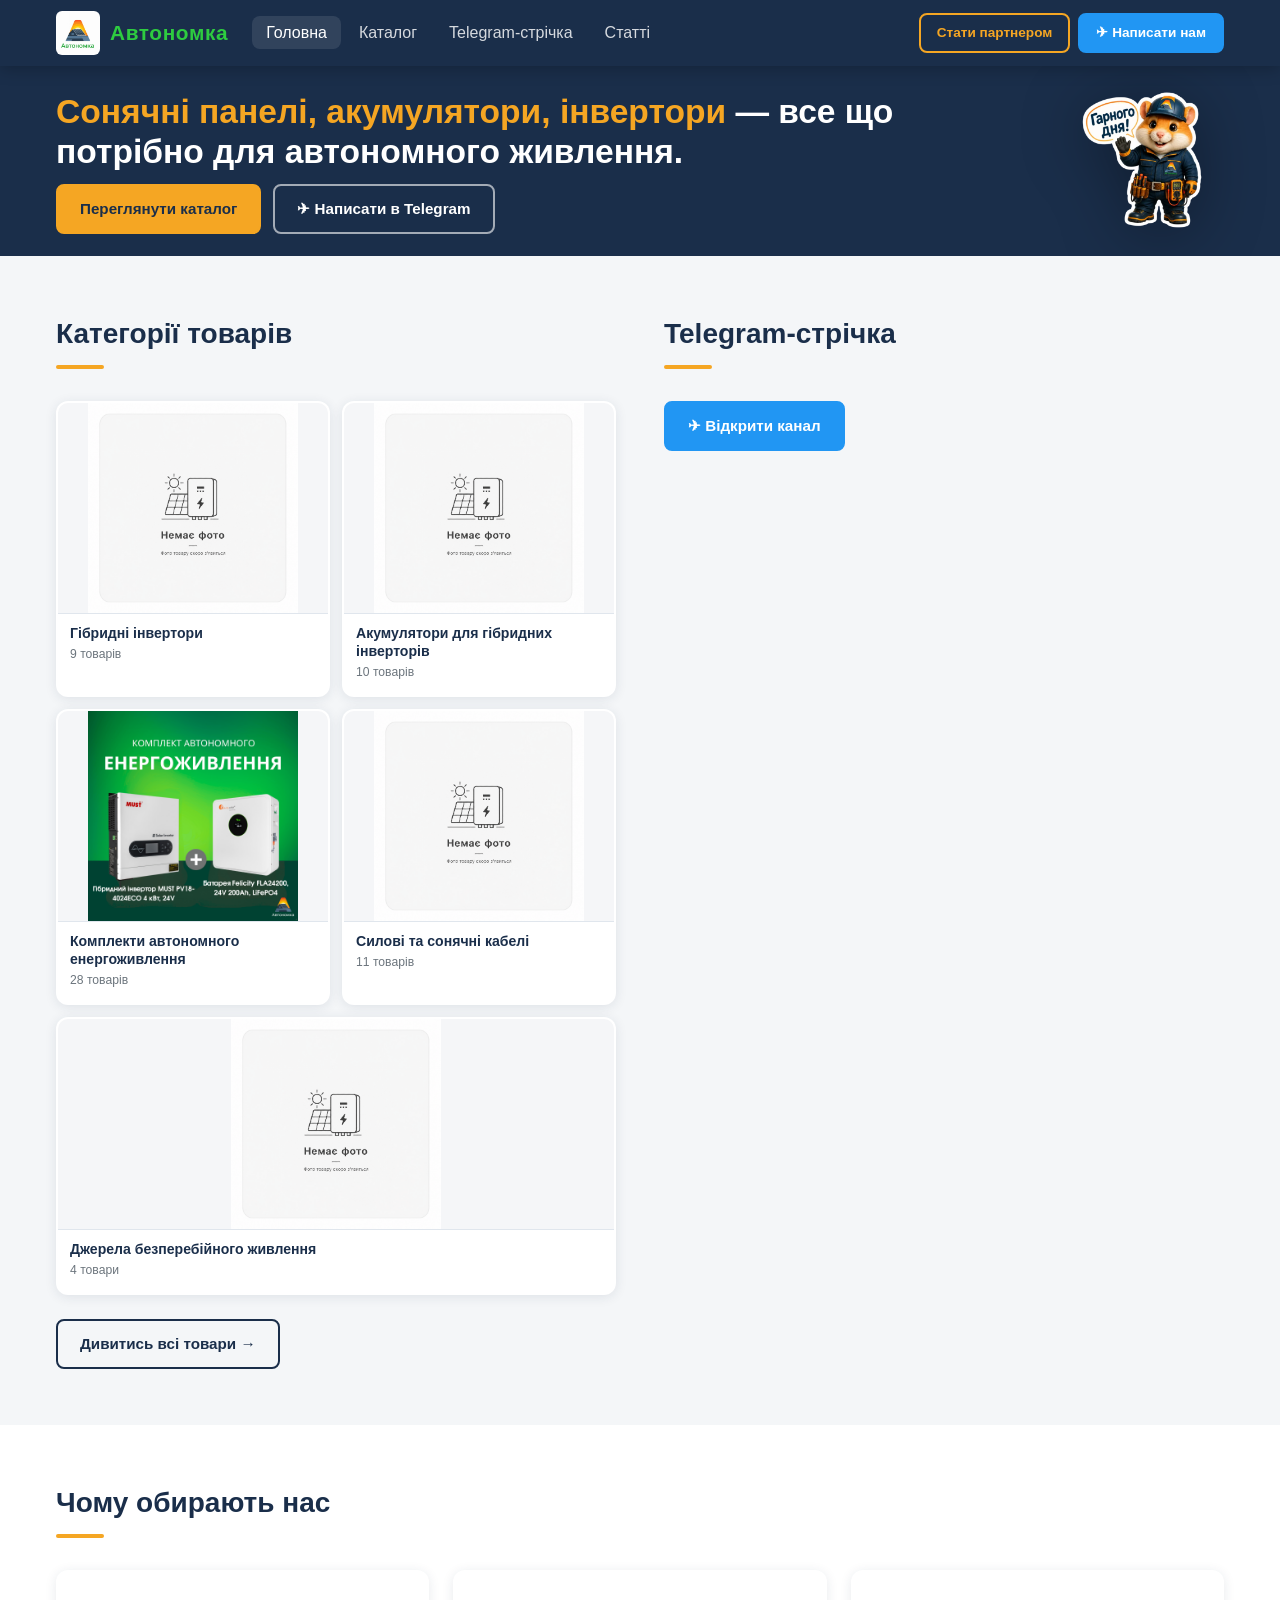
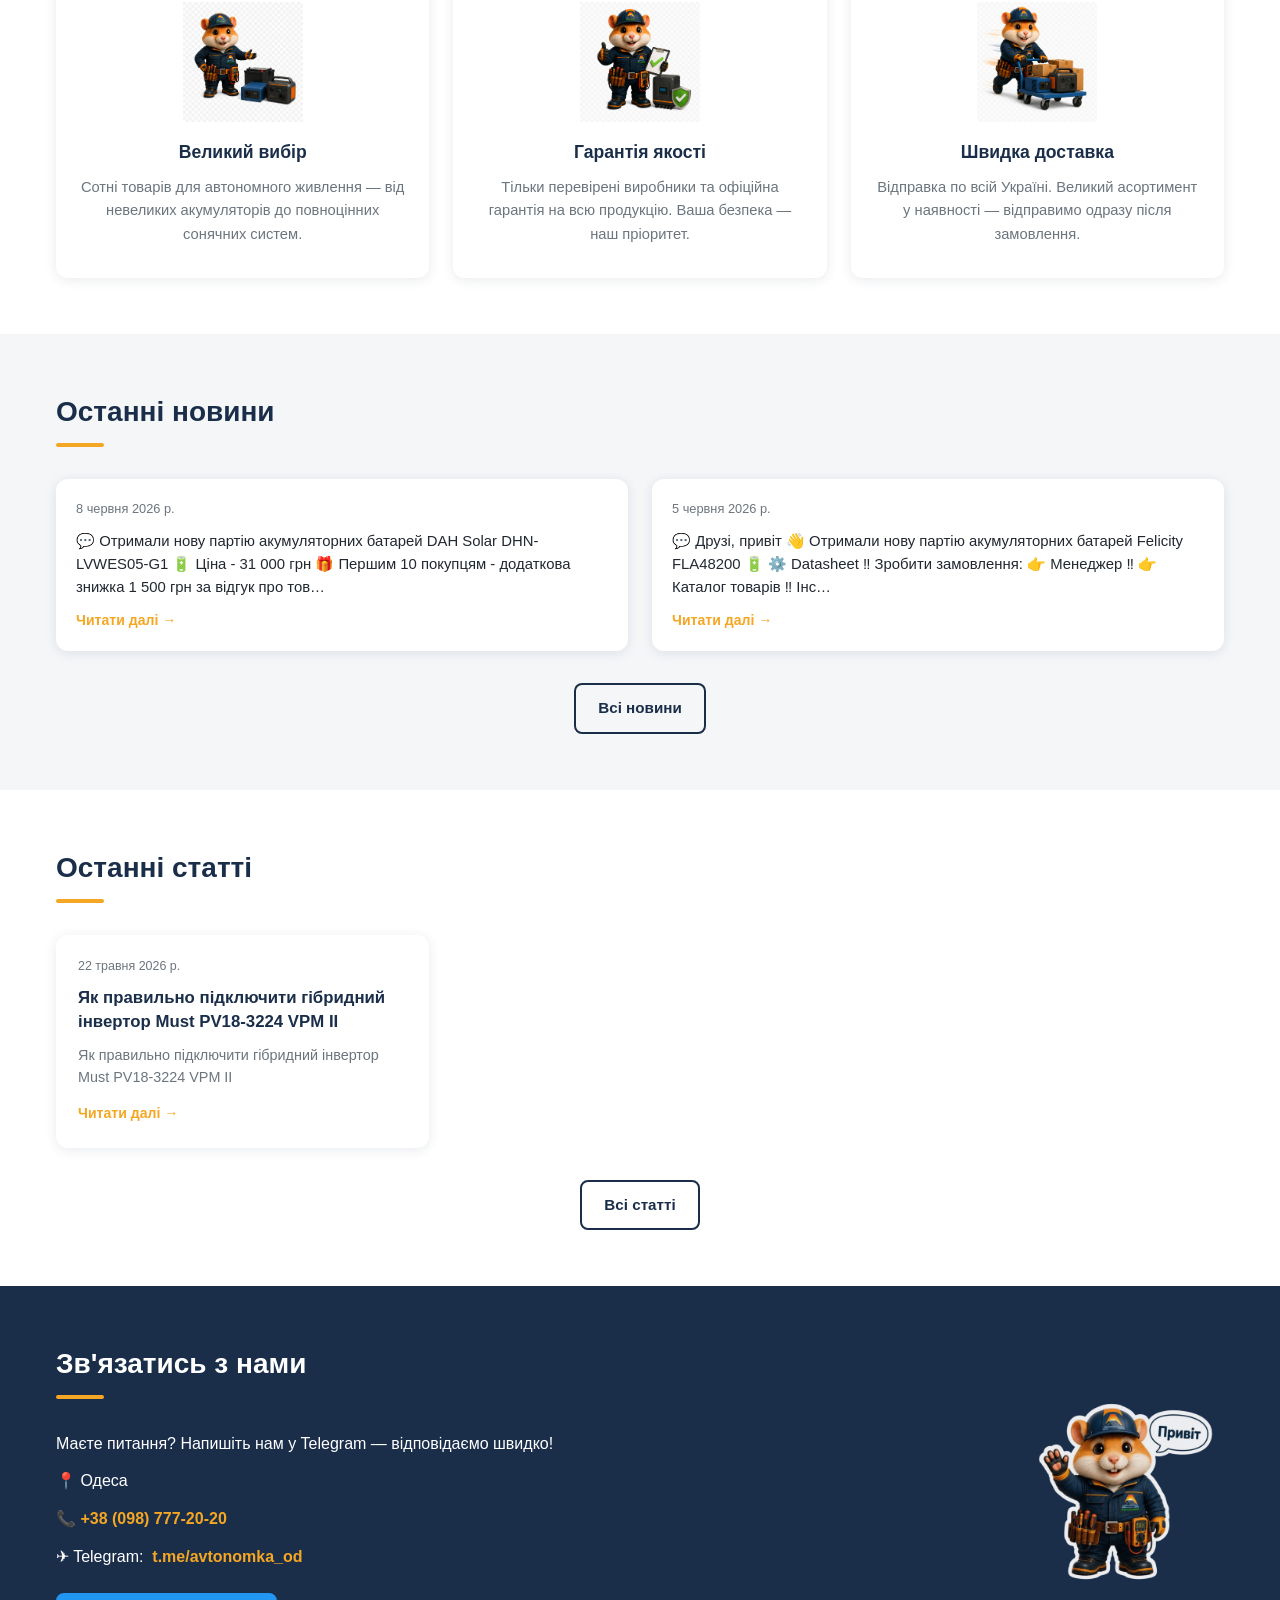
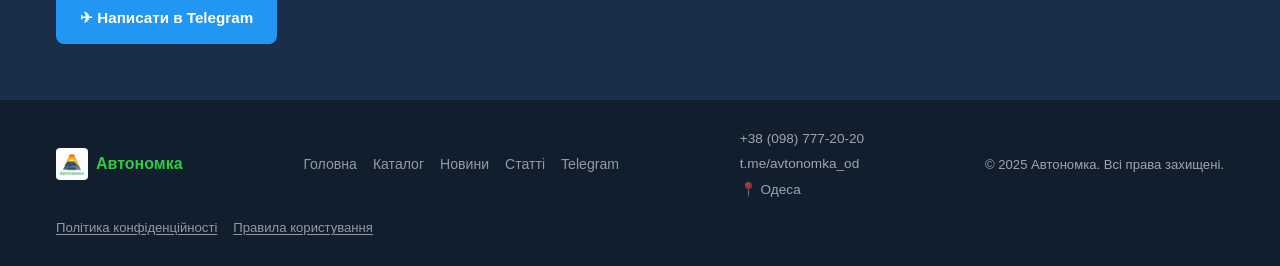
==== index.html @ 3db6b1a4 "feat: show single telegram post via official widget embed Co-Authored-By: Claude Sonnet 4.6 <noreply" ====
﻿<!DOCTYPE html>
<html lang="uk">
<head>
  <meta charset="UTF-8">
  <meta name="viewport" content="width=device-width, initial-scale=1.0">
  <title>Автономка — магазин товарів для автономного живлення</title>
  <meta name="description" content="Автономка — ваш надійний магазин обладнання для автономного електропостачання. Сонячні панелі, акумулятори, інвертори, генератори.">
  <meta property="og:title" content="Автономка — автономне живлення для вашого дому">
  <meta property="og:description" content="Великий вибір товарів для автономного електропостачання. Гарантія якості. Швидка доставка.">
  <meta property="og:image" content="assets/images/sticker.webp">
  <meta property="og:type" content="website">
  <link rel="icon" href="assets/images/logo.jpg" type="image/jpeg">
  <link rel="stylesheet" href="assets/css/style.css">
</head>
<body>

  <!-- ======= HEADER ======= -->
  <header class="site-header">
    <div class="container">
      <div class="header-inner">
        <a href="index.html" class="logo-link">
          <img src="assets/images/logo.jpg" alt="Автономка" class="logo-img">
          <span class="logo-text">Автономка</span>
        </a>

        <nav class="main-nav" id="main-nav" aria-label="Головне меню">
          <ul>
            <li><a href="index.html">Головна</a></li>
            <li><a href="catalog.html">Каталог</a></li>
            <li><a href="https://t.me/avtonomka_od" target="_blank" rel="noopener">Telegram-стрічка</a></li>
            <li><a href="articles.html">Статті</a></li>
          </ul>
        </nav>

        <div class="header-actions">
          <a href="https://docs.google.com/forms/d/1GIJ4S0ifI_dvxS78DsIpBGBcdqp8S3RqWelt7jcSD84/viewform" target="_blank" rel="noopener" class="btn btn-partner btn-sm">Стати партнером</a>
          <a href="https://t.me/avtonomka_od" target="_blank" rel="noopener" class="btn btn-tg btn-sm">
            ✈ Написати нам
          </a>
        </div>

        <button class="burger" id="burger" aria-label="Відкрити меню" aria-expanded="false" aria-controls="main-nav">
          <span></span><span></span><span></span>
        </button>
      </div>
    </div>
  </header>

  <main>

    <!-- ======= HERO ======= -->
    <section class="hero">
      <div class="container">
        <div class="hero-inner">
          <div class="hero-content">
            <h1> <span>
              Сонячні панелі, акумулятори, інвертори </span> — все що потрібно для автономного живлення.</h1>
            <div class="hero-actions">
              <a href="catalog.html" class="btn btn-primary">Переглянути каталог</a>
              <a href="https://t.me/avtonomka_od" target="_blank" rel="noopener" class="btn btn-outline-light">✈ Написати в Telegram</a>
            </div>
          </div>
          <div class="hero-mascot">
            <img src="assets/images/sticker.webp" alt="Хом'як-електрик Автономка" loading="eager">
          </div>
        </div>
      </div>
    </section>

    <!-- ======= КАТЕГОРІЇ + TELEGRAM ======= -->
    <section class="section">
      <div class="container">
        <div class="home-split">

          <!-- ліва колонка: категорії -->
          <div>
            <h2 class="section-title">Категорії товарів</h2>
            <div class="cat-grid">
              <a href="catalog.html?cat=Автономна+енергетика+%3E+Гибридні+інвертори" class="cat-card">
                <div class="cat-card__img-wrap">
                  <img src="https://dfi2.com.ua/images/142723_1.jpg" alt="Гібридні інвертори" class="cat-card__img" loading="lazy" onerror="this.src='assets/images/zaglushka.png'">
                </div>
                <div class="cat-card__overlay">
                  <div class="cat-card__name">Гібридні інвертори</div>
                  <div class="cat-card__count">9 товарів</div>
                </div>
              </a>
              <a href="catalog.html?cat=Автономна+енергетика+%3E+Акумулятори+для+гібридних+інверторів" class="cat-card">
                <div class="cat-card__img-wrap">
                  <img src="https://dfi2.com.ua/images/142727_1.jpg" alt="Акумулятори для гібридних інверторів" class="cat-card__img" loading="lazy" onerror="this.src='assets/images/zaglushka.png'">
                </div>
                <div class="cat-card__overlay">
                  <div class="cat-card__name">Акумулятори для гібридних інверторів</div>
                  <div class="cat-card__count">10 товарів</div>
                </div>
              </a>
              <a href="catalog.html?cat=Автономна+енергетика+%3E+Комплекти+автономного+енергоживлення" class="cat-card">
                <div class="cat-card__img-wrap">
                  <img src="assets/images/komp/150944.png" alt="Комплекти автономного енергоживлення" class="cat-card__img" loading="lazy" onerror="this.src='assets/images/zaglushka.png'">
                </div>
                <div class="cat-card__overlay">
                  <div class="cat-card__name">Комплекти автономного енергоживлення</div>
                  <div class="cat-card__count">28 товарів</div>
                </div>
              </a>
              <a href="catalog.html?cat=Автономна+енергетика+%3E+Силові+та+сонячні+кабелі" class="cat-card">
                <div class="cat-card__img-wrap">
                  <img src="https://dfi2.com.ua/images/146741_1.jpg" alt="Силові та сонячні кабелі" class="cat-card__img" loading="lazy" onerror="this.src='assets/images/zaglushka.png'">
                </div>
                <div class="cat-card__overlay">
                  <div class="cat-card__name">Силові та сонячні кабелі</div>
                  <div class="cat-card__count">11 товарів</div>
                </div>
              </a>
              <a href="catalog.html?cat=Обладнання+%3E+Джерела+безперебійного+живлення" class="cat-card">
                <div class="cat-card__img-wrap">
                  <img src="https://dfi2.com.ua/images/148245_1.jpg" alt="Джерела безперебійного живлення" class="cat-card__img" loading="lazy" onerror="this.src='assets/images/zaglushka.png'">
                </div>
                <div class="cat-card__overlay">
                  <div class="cat-card__name">Джерела безперебійного живлення</div>
                  <div class="cat-card__count">4 товари</div>
                </div>
              </a>
            </div>
            <div style="margin-top:24px">
              <a href="catalog.html" class="btn btn-outline">Дивитись всі товари →</a>
            </div>
          </div>

          <!-- права колонка: Telegram-стрічка -->
          <div>
            <h2 class="section-title">Telegram-стрічка</h2>
            <div id="home-tg-feed" class="tg-feed">
              <div class="loading-state">
                <div class="spinner"></div>
                <span>Завантаження…</span>
              </div>
            </div>
            <div style="margin-top:16px">
              <a href="https://t.me/avtonomka_od" target="_blank" rel="noopener" class="btn btn-tg">✈ Відкрити канал</a>
            </div>
          </div>

        </div>
      </div>
    </section>

    <!-- ======= ЧОМУ МИ ======= -->
    <section class="section" style="background:var(--color-white)">
      <div class="container">
        <h2 class="section-title">Чому обирають нас</h2>
        <div class="why-grid">
          <div class="why-card">
            <div class="why-card__icon">
              <img src="assets/images/vibir.png" alt="Великий вибір" loading="lazy">
            </div>
            <h3>Великий вибір</h3>
            <p>Сотні товарів для автономного живлення — від невеликих акумуляторів до повноцінних сонячних систем.</p>
          </div>
          <div class="why-card">
            <div class="why-card__icon">
              <img src="assets/images/garantia.png" alt="Гарантія якості" loading="lazy">
            </div>
            <h3>Гарантія якості</h3>
            <p>Тільки перевірені виробники та офіційна гарантія на всю продукцію. Ваша безпека — наш пріоритет.</p>
          </div>
          <div class="why-card">
            <div class="why-card__icon">
              <img src="assets/images/dostavka.png" alt="Швидка доставка" loading="lazy">
            </div>
            <h3>Швидка доставка</h3>
            <p>Відправка по всій Україні. Великий асортимент у наявності — відправимо одразу після замовлення.</p>
          </div>
        </div>
      </div>
    </section>

    <!-- ======= ОСТАННІ НОВИНИ ======= -->
    <section class="section">
      <div class="container">
        <h2 class="section-title">Останні новини</h2>
        <div id="home-blog-grid" class="blog-grid">
          <div class="loading-state" style="grid-column:1/-1">
            <div class="spinner"></div>
            <span>Завантаження новин…</span>
          </div>
        </div>
        <div style="text-align:center;margin-top:32px">
          <a href="blog.html" class="btn btn-outline">Всі новини</a>
        </div>
      </div>
    </section>

    <!-- ======= ОСТАННІ СТАТТІ ======= -->
    <section class="section" style="background:var(--color-white)">
      <div class="container">
        <h2 class="section-title">Останні статті</h2>
        <div id="home-articles-grid" class="articles-grid" style="grid-template-columns:repeat(3,1fr)">
          <div class="loading-state" style="grid-column:1/-1">
            <div class="spinner"></div>
            <span>Завантаження статей…</span>
          </div>
        </div>
        <div style="text-align:center;margin-top:32px">
          <a href="articles.html" class="btn btn-outline">Всі статті</a>
        </div>
      </div>
    </section>

    <!-- ======= КОНТАКТИ ======= -->
    <section class="section contacts-section">
      <div class="container">
        <div class="contacts-inner">
          <div class="contacts-content">
            <h2 class="section-title">Зв'язатись з нами</h2>
            <div class="contacts-info">
              <p>Маєте питання? Напишіть нам у Telegram — відповідаємо швидко!</p>
              <p>📍 Одеса</p>
              <p>
                📞&nbsp;<a href="tel:+380987772020">+38 (098) 777-20-20</a>
              </p>
              <p>
                ✈&nbsp;Telegram:&nbsp;
                <a href="https://t.me/avtonomka_od" target="_blank" rel="noopener">t.me/avtonomka_od</a>
              </p>
            </div>
            <a href="https://t.me/avtonomka_od" target="_blank" rel="noopener" class="btn btn-tg">
              ✈ Написати в Telegram
            </a>
          </div>
          <div class="contacts-mascot">
            <img src="assets/images/2222.webp" alt="Хом'як-електрик" loading="lazy">
          </div>
        </div>
      </div>
    </section>

  </main>

  <!-- ======= FOOTER ======= -->
  <footer class="site-footer">
    <div class="container">
      <div class="footer-inner">
        <div class="footer-logo">
          <img src="assets/images/logo.jpg" alt="Автономка" style="height:32px;width:32px;object-fit:contain;border-radius:4px">
          <span class="footer-logo-text">Автономка</span>
        </div>
        <nav class="footer-links" aria-label="Нижня навігація">
          <a href="index.html">Головна</a>
          <a href="catalog.html">Каталог</a>
          <a href="blog.html">Новини</a>
          <a href="articles.html">Статті</a>
          <a href="https://t.me/avtonomka_od" target="_blank" rel="noopener">Telegram</a>
        </nav>
        <div class="footer-contacts">
          <a href="tel:+380987772020">+38 (098) 777-20-20</a>
          <a href="https://t.me/avtonomka_od" target="_blank" rel="noopener">t.me/avtonomka_od</a>
          <span>📍 Одеса</span>
        </div>
        <p class="footer-copy">&copy; 2025 Автономка. Всі права захищені.</p>
        <div class="footer-legal">
          <a href="privacy.html">Політика конфіденційності</a>
          <a href="terms.html">Правила користування</a>
        </div>
      </div>
    </div>
  </footer>

  <script src="assets/js/main.js"></script>
  <script>
    /* Telegram-стрічка для головної — офіційний widget (1 пост) */
    (async function () {
      const feed = document.getElementById('home-tg-feed');
      try {
        const resp = await fetch('data/telegram_posts.json');
        if (!resp.ok) throw new Error('HTTP ' + resp.status);
        const posts = await resp.json();
        const post = (Array.isArray(posts) ? posts : [])[0];

        if (!post) {
          feed.innerHTML = '<p class="text-muted" style="padding:12px">Немає публікацій.</p>';
          return;
        }

        feed.innerHTML = '';
        const s = document.createElement('script');
        s.async = true;
        s.src = 'https://telegram.org/js/telegram-widget.js?22';
        s.setAttribute('data-telegram-post', 'avtonomka_od/' + post.id);
        s.setAttribute('data-width', '100%');
        s.setAttribute('data-userpic', 'true');
        s.setAttribute('data-color', '1C93E3');
        feed.appendChild(s);
      } catch (e) {
        feed.innerHTML = '<p class="text-muted" style="padding:12px">Не вдалося завантажити.</p>';
      }
    })();
  </script>
  <script src="assets/js/blog.js"></script>
  <script>
    /* Останні 3 статті для головної */
    (async function () {
      const grid = document.getElementById('home-articles-grid');
      try {
        const resp = await fetch('data/articles.json');
        if (!resp.ok) throw new Error('HTTP ' + resp.status);
        const articles = await resp.json();
        const latest = (Array.isArray(articles) ? articles : []).slice(0, 3);
        if (!latest.length) {
          grid.innerHTML = '<p class="text-muted" style="grid-column:1/-1">Статті незабаром з\'являться.</p>';
          return;
        }
        function esc(s) { return String(s).replace(/&/g,'&amp;').replace(/</g,'&lt;').replace(/>/g,'&gt;'); }
        grid.innerHTML = latest.map(a => {
          const date = a.date ? new Date(a.date).toLocaleDateString('uk-UA', {day:'numeric',month:'long',year:'numeric'}) : '';
          const img = a.photo ? `<div class="article-card__img"><img src="${esc(a.photo)}" alt="" loading="lazy" onerror="this.parentElement.style.display='none'"></div>` : '<div class="article-card__img article-card__img--placeholder"></div>';
          return `<a href="articles.html#${esc(a.id)}" class="article-card" style="text-decoration:none">
            ${img}
            <div class="article-card__body">
              ${date ? `<div class="article-card__date">${esc(date)}</div>` : ''}
              <h3 class="article-card__title">${esc(a.title || '')}</h3>
              ${a.summary ? `<p class="article-card__summary">${esc(a.summary)}</p>` : ''}
            </div>
            <div class="article-card__footer"><span class="article-card__link">Читати далі →</span></div>
          </a>`;
        }).join('');
      } catch (e) {
        grid.innerHTML = '<p class="text-muted" style="grid-column:1/-1">Не вдалося завантажити статті.</p>';
      }
    })();
  </script>
</body>
</html>
---- assets/css/style.css ----
/* ============================================================
   Автономка — style.css
   ============================================================ */

/* ---------- CSS Variables ---------- */
:root {
  --color-dark:    #1a2e4a;
  --color-orange:  #f5a623;
  --color-green:   #2ecc40;
  --color-grey:    #f4f6f8;
  --color-white:   #ffffff;
  --color-text:    #222831;
  --color-muted:   #6c757d;
  --color-border:  #e0e6ed;
  --radius:        8px;
  --radius-lg:     12px;
  --shadow:        0 2px 12px rgba(26,46,74,.10);
  --shadow-hover:  0 6px 24px rgba(26,46,74,.18);
  --transition:    .22s ease;
  --font:          'Segoe UI', Arial, sans-serif;
  --max-w:         1200px;
}

/* ---------- Reset ---------- */
*, *::before, *::after { box-sizing: border-box; margin: 0; padding: 0; }
html { scroll-behavior: smooth; }
body {
  font-family: var(--font);
  background: var(--color-grey);
  color: var(--color-text);
  line-height: 1.6;
  min-height: 100vh;
  display: flex;
  flex-direction: column;
}
img { max-width: 100%; display: block; }
a { color: inherit; text-decoration: none; }
ul { list-style: none; }
button { cursor: pointer; font-family: var(--font); }
main { flex: 1; }

/* ---------- Utility ---------- */
.container {
  width: 100%;
  max-width: var(--max-w);
  margin: 0 auto;
  padding: 0 16px;
}
.section { padding: 56px 0; }
.section-title {
  font-size: 1.75rem;
  font-weight: 700;
  color: var(--color-dark);
  margin-bottom: 32px;
  position: relative;
}
.section-title::after {
  content: '';
  display: block;
  width: 48px;
  height: 4px;
  background: var(--color-orange);
  border-radius: 2px;
  margin-top: 8px;
}
.badge {
  display: inline-block;
  padding: 3px 10px;
  border-radius: 20px;
  font-size: .78rem;
  font-weight: 600;
  text-transform: uppercase;
  letter-spacing: .04em;
}
.badge-green  { background: rgba(46,204,64,.15); color: #17a126; }
.badge-orange { background: rgba(245,166,35,.15); color: #c07d00; }
.badge-grey   { background: var(--color-border);  color: var(--color-muted); }
.price-tag {
  color: var(--color-green);
  font-weight: 700;
  font-size: 1.15rem;
}
.text-muted { color: var(--color-muted); font-size: .88rem; }
.hidden { display: none !important; }

/* ---------- Buttons ---------- */
.btn {
  display: inline-flex;
  align-items: center;
  gap: 8px;
  padding: 11px 22px;
  border-radius: var(--radius);
  font-size: .95rem;
  font-weight: 600;
  border: 2px solid transparent;
  transition: background var(--transition), color var(--transition), border-color var(--transition), transform var(--transition);
  white-space: nowrap;
}
.btn:active { transform: scale(.97); }
.btn-primary {
  background: var(--color-orange);
  color: var(--color-dark);
  border-color: var(--color-orange);
}
.btn-primary:hover { background: #e0921a; border-color: #e0921a; }
.btn-outline {
  background: transparent;
  color: var(--color-dark);
  border-color: var(--color-dark);
}
.btn-outline:hover { background: var(--color-dark); color: var(--color-white); }
.btn-outline-light {
  background: transparent;
  color: var(--color-white);
  border-color: rgba(255,255,255,.6);
}
.btn-outline-light:hover { background: rgba(255,255,255,.12); }
.btn-tg {
  background: #2196f3;
  color: var(--color-white);
  border-color: #2196f3;
}
.btn-tg:hover { background: #1565c0; border-color: #1565c0; }
.btn-partner {
  background: transparent;
  color: var(--color-orange);
  border-color: var(--color-orange);
}
.btn-partner:hover { background: var(--color-orange); color: var(--color-dark); }
.btn-sm { padding: 7px 16px; font-size: .85rem; }
.btn-block { width: 100%; justify-content: center; }

/* ---------- Header ---------- */
.site-header {
  background: var(--color-dark);
  position: sticky;
  top: 0;
  z-index: 100;
  box-shadow: 0 2px 16px rgba(0,0,0,.25);
}
.header-inner {
  display: flex;
  align-items: center;
  gap: 24px;
  height: 66px;
}
.logo-link {
  display: flex;
  align-items: center;
  gap: 10px;
  flex-shrink: 0;
}
.logo-img {
  height: 44px;
  width: 44px;
  object-fit: contain;
  border-radius: 6px;
}
.logo-text {
  font-size: 1.3rem;
  font-weight: 800;
  color: var(--color-green);
  letter-spacing: .03em;
}
.main-nav { flex: 1; }
.main-nav ul {
  display: flex;
  gap: 4px;
}
.main-nav a {
  color: rgba(255,255,255,.82);
  padding: 8px 14px;
  border-radius: var(--radius);
  font-weight: 500;
  transition: color var(--transition), background var(--transition);
}
.main-nav a:hover,
.main-nav a.active {
  color: var(--color-white);
  background: rgba(255,255,255,.10);
}
.header-actions { flex-shrink: 0; display: flex; gap: 8px; align-items: center; }

/* Burger */
.burger {
  display: none;
  flex-direction: column;
  gap: 5px;
  background: none;
  border: none;
  padding: 8px;
  margin-left: auto;
}
.burger span {
  display: block;
  width: 24px;
  height: 2px;
  background: var(--color-white);
  border-radius: 2px;
  transition: transform var(--transition), opacity var(--transition);
}
.burger.open span:nth-child(1) { transform: translateY(7px) rotate(45deg); }
.burger.open span:nth-child(2) { opacity: 0; }
.burger.open span:nth-child(3) { transform: translateY(-7px) rotate(-45deg); }

/* ---------- Hero ---------- */
.hero {
  background: var(--color-dark);
  color: var(--color-white);
  padding: 22px 0 18px;
  overflow: hidden;
}
.hero-inner {
  display: flex;
  align-items: center;
  gap: 24px;
}
.hero-content { flex: 1; }
.hero-eyebrow {
  display: inline-block;
  background: rgba(245,166,35,.18);
  color: var(--color-orange);
  font-size: .78rem;
  font-weight: 700;
  letter-spacing: .08em;
  text-transform: uppercase;
  padding: 4px 12px;
  border-radius: 20px;
  margin-bottom: 12px;
}
.hero h1 {
  font-size: clamp(1.45rem, 3vw, 2.1rem);
  font-weight: 800;
  line-height: 1.2;
  margin-bottom: 12px;
}
.hero h1 span { color: var(--color-orange); }
.hero-sub {
  font-size: .97rem;
  color: rgba(255,255,255,.78);
  margin-bottom: 22px;
  max-width: 420px;
}
.hero-actions { display: flex; gap: 12px; flex-wrap: wrap; }
.hero-mascot {
  flex-shrink: 0;
  width: 150px;
  display: flex;
  align-items: center;
  justify-content: center;
}
.hero-mascot img {
  width: 100%;
  max-width: 220px;
  filter: drop-shadow(0 8px 32px rgba(0,0,0,.35));
  animation: float 4s ease-in-out infinite;
}
@keyframes float {
  0%, 100% { transform: translateY(0); }
  50%       { transform: translateY(-14px); }
}

/* ---------- Home split (categories + tg feed) ---------- */
.home-split {
  display: grid;
  grid-template-columns: 1fr 1fr;
  gap: 48px;
  align-items: start;
}

/* Category cards */
.cat-grid {
  display: grid;
  grid-template-columns: 1fr 1fr;
  gap: 12px;
}
.cat-card {
  display: flex;
  flex-direction: column;
  background: var(--color-white);
  border-radius: var(--radius-lg);
  overflow: hidden;
  box-shadow: var(--shadow);
  border: 2px solid transparent;
  text-decoration: none;
  transition: box-shadow var(--transition), transform var(--transition), border-color var(--transition);
}
.cat-card:hover {
  box-shadow: var(--shadow-hover);
  transform: translateY(-4px);
  border-color: var(--color-orange);
}
.cat-card__img-wrap {
  width: 100%;
  background: #f5f6f8;
}
.cat-card__img {
  width: 100%;
  height: 210px;
  object-fit: contain;
  display: block;
  transition: transform .35s ease;
}
.cat-card:hover .cat-card__img { transform: scale(1.04); }
.cat-card__overlay {
  padding: 10px 12px 12px;
  background: var(--color-white);
  border-top: 1px solid var(--color-border);
}
.cat-card__name {
  font-size: .88rem;
  font-weight: 700;
  line-height: 1.3;
  color: var(--color-dark);
}
.cat-card__count {
  font-size: .76rem;
  color: var(--color-muted);
  margin-top: 3px;
}
.cat-card:last-child:nth-child(odd) { grid-column: span 2; }

/* Telegram feed — 1 офіційний embed */
.tg-feed {
  width: 100%;
}
.tg-feed iframe {
  width: 100% !important;
  border-radius: 12px;
  display: block;
}

/* ---------- Product grid ---------- */
.products-grid {
  display: grid;
  grid-template-columns: repeat(3, 1fr);
  gap: 24px;
}

/* ---------- Product card ---------- */
.product-card {
  background: var(--color-white);
  border-radius: var(--radius-lg);
  box-shadow: var(--shadow);
  overflow: hidden;
  display: flex;
  flex-direction: column;
  border: 2px solid transparent;
  transition: box-shadow var(--transition), transform var(--transition), border-color var(--transition);
  position: relative;
}
.product-card:hover {
  box-shadow: var(--shadow-hover);
  transform: translateY(-5px);
  border-color: var(--color-orange);
}

/* Image area */
.product-card__img-wrap {
  position: relative;
  aspect-ratio: 1 / 1;
  overflow: hidden;
  background: var(--color-grey);
  border-bottom: 1px solid var(--color-border);
}
.product-card__img-wrap img {
  width: 100%;
  height: 100%;
  object-fit: contain;
  padding: 12px;
  transition: transform .45s ease;
}
.product-card:hover .product-card__img-wrap img { transform: scale(1.07); }

/* Gradient overlay at bottom of image */
.product-card__img-wrap::after {
  content: '';
  position: absolute;
  bottom: 0; left: 0; right: 0;
  height: 40%;
  background: linear-gradient(to top, rgba(244,246,248,.7), transparent);
  pointer-events: none;
}

.product-card__availability {
  position: absolute;
  top: 10px;
  left: 10px;
  z-index: 1;
}

/* Body */
.product-card__body {
  padding: 16px 18px 12px;
  flex: 1;
  display: flex;
  flex-direction: column;
  gap: 8px;
}

.product-card__category {
  font-size: .72rem;
  font-weight: 700;
  color: var(--color-orange);
  text-transform: uppercase;
  letter-spacing: .06em;
}

.product-card__title {
  font-size: .97rem;
  font-weight: 600;
  color: var(--color-dark);
  line-height: 1.45;
  display: -webkit-box;
  -webkit-line-clamp: 3;
  -webkit-box-orient: vertical;
  overflow: hidden;
  flex: 1;
}

.product-card__price-row {
  display: flex;
  align-items: baseline;
  gap: 8px;
  margin-top: 4px;
  padding-top: 10px;
  border-top: 1px solid var(--color-border);
}

.product-card__price {
  font-size: 1.2rem;
  font-weight: 800;
  color: var(--color-green);
  letter-spacing: -.01em;
}

.product-card__sku {
  font-size: .72rem;
  color: var(--color-muted);
  margin-left: auto;
}

/* Footer / CTA */
.product-card__footer {
  padding: 0 18px 18px;
}

.product-card__footer .btn {
  border-radius: var(--radius);
  font-size: .88rem;
  padding: 10px 16px;
  background: var(--color-dark);
  color: var(--color-white);
  border-color: var(--color-dark);
  transition: background var(--transition), border-color var(--transition), transform .15s;
}
.product-card__footer .btn:hover {
  background: var(--color-orange);
  border-color: var(--color-orange);
  color: var(--color-dark);
}
.product-card__footer .btn:active { transform: scale(.97); }

/* ---------- Why us ---------- */
.why-grid {
  display: grid;
  grid-template-columns: repeat(3, 1fr);
  gap: 24px;
}
.why-card {
  background: var(--color-white);
  border-radius: var(--radius-lg);
  padding: 32px 24px;
  box-shadow: var(--shadow);
  text-align: center;
}
.why-card__icon {
  width: 120px;
  height: 120px;
  margin: 0 auto 16px;
  display: flex;
  align-items: center;
  justify-content: center;
}
.why-card__icon img {
  width: 100%;
  height: 100%;
  object-fit: contain;
}
.why-card h3 {
  font-size: 1.1rem;
  font-weight: 700;
  color: var(--color-dark);
  margin-bottom: 10px;
}
.why-card p { color: var(--color-muted); font-size: .92rem; }

/* ---------- News cards ---------- */
.blog-grid {
  display: grid;
  grid-template-columns: repeat(2, 1fr);
  gap: 24px;
}
.blog-card {
  background: var(--color-white);
  border-radius: var(--radius-lg);
  box-shadow: var(--shadow);
  overflow: hidden;
  display: flex;
  flex-direction: column;
  transition: box-shadow var(--transition), transform var(--transition);
}
.blog-card:hover { box-shadow: var(--shadow-hover); transform: translateY(-3px); }
.blog-card__img {
  overflow: hidden;
  background: var(--color-grey);
}
.blog-card__img img {
  width: 100%;
  height: auto;
  display: block;
  transition: transform .4s ease;
}
.blog-card:hover .blog-card__img img { transform: scale(1.05); }
.blog-card__body {
  padding: 20px;
  flex: 1;
  display: flex;
  flex-direction: column;
  gap: 10px;
}
.blog-card__date { font-size: .8rem; color: var(--color-muted); }
.blog-card__text { font-size: .93rem; line-height: 1.55; flex: 1; }
.blog-card__link {
  color: var(--color-orange);
  font-weight: 600;
  font-size: .88rem;
  transition: color var(--transition);
}
.blog-card__link:hover { color: #c07d00; }

/* ---------- Contacts section ---------- */
.contacts-section {
  background: var(--color-dark);
  color: var(--color-white);
}
.contacts-inner {
  display: flex;
  align-items: center;
  gap: 48px;
}
.contacts-content { flex: 1; }
.contacts-section .section-title { color: var(--color-white); }
.contacts-section .section-title::after { background: var(--color-orange); }
.contacts-info {
  display: flex;
  flex-direction: column;
  gap: 12px;
  margin-bottom: 24px;
}
.contacts-info a {
  color: var(--color-orange);
  font-weight: 600;
  transition: color var(--transition);
}
.contacts-info a:hover { color: #ffc555; }
.contacts-mascot {
  flex-shrink: 0;
  width: 200px;
  opacity: .92;
}
.contacts-mascot img { width: 100%; }

/* ---------- Footer ---------- */
.site-footer {
  background: #111e2e;
  color: rgba(255,255,255,.6);
  padding: 28px 0;
}
.footer-inner {
  display: flex;
  align-items: center;
  justify-content: space-between;
  gap: 16px;
  flex-wrap: wrap;
}
.footer-logo { display: flex; align-items: center; gap: 8px; }
.footer-logo-text { color: var(--color-green); font-weight: 700; }
.footer-links { display: flex; gap: 16px; }
.footer-links a {
  color: rgba(255,255,255,.55);
  font-size: .88rem;
  transition: color var(--transition);
}
.footer-links a:hover { color: var(--color-white); }
/* ---------- Specs table ---------- */
.specs-table {
  width: 100%;
  border-collapse: collapse;
  margin-top: 20px;
  font-size: .9rem;
}
.specs-table td {
  padding: 8px 12px;
  border: 1px solid var(--color-border);
  vertical-align: top;
}
.specs-table tr:nth-child(even) td { background: var(--color-grey); }
.specs-table td.specs-section {
  background: #e8edf3 !important;
  font-weight: 600;
  color: var(--color-dark);
}

/* ---------- Footer contacts ---------- */
.footer-contacts {
  display: flex;
  flex-direction: column;
  gap: 4px;
}
.footer-contacts a,
.footer-contacts span {
  color: rgba(255,255,255,.6);
  font-size: .85rem;
  transition: color var(--transition);
}
.footer-contacts a:hover { color: var(--color-white); }
.footer-copy { font-size: .82rem; }
.footer-legal {
  display: flex;
  gap: 16px;
  flex-wrap: wrap;
  font-size: .82rem;
}
.footer-legal a {
  color: rgba(255,255,255,.55);
  text-decoration: underline;
  text-underline-offset: 2px;
  transition: color var(--transition);
}
.footer-legal a:hover { color: var(--color-white); }

/* ---------- Legal pages ---------- */
.legal-content {
  max-width: 820px;
  margin: 0 auto;
  line-height: 1.8;
  color: var(--color-dark);
}
.legal-content h2 {
  font-size: 1.1rem;
  font-weight: 700;
  margin: 32px 0 10px;
  color: var(--color-dark);
}
.legal-content p { margin-bottom: 12px; }
.legal-content ul {
  margin: 0 0 12px 20px;
  padding: 0;
}
.legal-content ul li { margin-bottom: 6px; }
.legal-content a { color: var(--color-primary); }
.legal-content a:hover { text-decoration: underline; }

/* ---------- Catalog page ---------- */
.catalog-layout {
  display: grid;
  grid-template-columns: 260px 1fr;
  gap: 32px;
  align-items: start;
}
.filters-panel {
  background: var(--color-white);
  border-radius: var(--radius-lg);
  padding: 24px;
  box-shadow: var(--shadow);
  position: sticky;
  top: 82px;
}
.filters-panel h2 {
  font-size: 1rem;
  font-weight: 700;
  color: var(--color-dark);
  margin-bottom: 20px;
  padding-bottom: 12px;
  border-bottom: 2px solid var(--color-border);
}
.filter-group { margin-bottom: 22px; }
.filter-group label {
  display: block;
  font-size: .83rem;
  font-weight: 600;
  color: var(--color-muted);
  text-transform: uppercase;
  letter-spacing: .05em;
  margin-bottom: 8px;
}
.filter-input {
  width: 100%;
  padding: 9px 12px;
  border: 2px solid var(--color-border);
  border-radius: var(--radius);
  font-size: .92rem;
  font-family: var(--font);
  color: var(--color-text);
  background: var(--color-white);
  transition: border-color var(--transition);
  outline: none;
}
.filter-input:focus { border-color: var(--color-orange); }
.filter-select {
  width: 100%;
  padding: 9px 12px;
  border: 2px solid var(--color-border);
  border-radius: var(--radius);
  font-size: .92rem;
  font-family: var(--font);
  color: var(--color-text);
  background: var(--color-white);
  transition: border-color var(--transition);
  outline: none;
  -webkit-appearance: none;
  appearance: none;
  background-image: url("data:image/svg+xml,%3Csvg xmlns='http://www.w3.org/2000/svg' width='12' height='7'%3E%3Cpath d='M1 1l5 5 5-5' stroke='%236c757d' stroke-width='1.5' fill='none' stroke-linecap='round'/%3E%3C/svg%3E");
  background-repeat: no-repeat;
  background-position: right 12px center;
  padding-right: 36px;
}
.filter-select:focus { border-color: var(--color-orange); }
.filter-radio-group { display: flex; flex-direction: column; gap: 8px; }
.filter-radio {
  display: flex;
  align-items: center;
  gap: 8px;
  cursor: pointer;
  font-size: .92rem;
}
.filter-radio input { accent-color: var(--color-orange); width: 16px; height: 16px; cursor: pointer; }
.btn-reset {
  width: 100%;
  background: none;
  border: 2px solid var(--color-border);
  border-radius: var(--radius);
  padding: 9px;
  font-size: .88rem;
  color: var(--color-muted);
  transition: border-color var(--transition), color var(--transition);
}
.btn-reset:hover { border-color: var(--color-orange); color: var(--color-orange); }

.catalog-main-header {
  display: flex;
  align-items: center;
  justify-content: space-between;
  margin-bottom: 20px;
  flex-wrap: wrap;
  gap: 12px;
}
.catalog-counter { font-size: .9rem; color: var(--color-muted); }
.catalog-sort { display: flex; align-items: center; gap: 10px; }
.catalog-sort label { font-size: .85rem; color: var(--color-muted); white-space: nowrap; }
.sort-select {
  padding: 7px 32px 7px 12px;
  border: 2px solid var(--color-border);
  border-radius: var(--radius);
  font-size: .88rem;
  font-family: var(--font);
  outline: none;
  -webkit-appearance: none;
  appearance: none;
  background-image: url("data:image/svg+xml,%3Csvg xmlns='http://www.w3.org/2000/svg' width='12' height='7'%3E%3Cpath d='M1 1l5 5 5-5' stroke='%236c757d' stroke-width='1.5' fill='none' stroke-linecap='round'/%3E%3C/svg%3E");
  background-repeat: no-repeat;
  background-position: right 10px center;
  background-color: var(--color-white);
  cursor: pointer;
  transition: border-color var(--transition);
}
.sort-select:focus { border-color: var(--color-orange); }

/* Pagination */
.pagination {
  display: flex;
  justify-content: center;
  align-items: center;
  gap: 6px;
  margin-top: 40px;
  flex-wrap: wrap;
}
.page-btn {
  min-width: 38px;
  height: 38px;
  padding: 0 10px;
  border-radius: var(--radius);
  border: 2px solid var(--color-border);
  background: var(--color-white);
  font-size: .9rem;
  font-weight: 500;
  color: var(--color-dark);
  transition: background var(--transition), border-color var(--transition), color var(--transition);
}
.page-btn:hover:not(:disabled) { border-color: var(--color-orange); color: var(--color-orange); }
.page-btn.active { background: var(--color-orange); border-color: var(--color-orange); color: var(--color-dark); font-weight: 700; }
.page-btn:disabled { opacity: .4; cursor: not-allowed; }

/* ---------- Product page ---------- */
.product-page { padding: 32px 0 72px; }

.breadcrumb {
  display: flex;
  align-items: center;
  gap: 6px;
  flex-wrap: wrap;
  font-size: .83rem;
  color: var(--color-muted);
  margin-bottom: 28px;
  background: var(--color-white);
  padding: 10px 16px;
  border-radius: var(--radius);
  box-shadow: var(--shadow);
}
.breadcrumb a { color: var(--color-orange); font-weight: 500; transition: color var(--transition); }
.breadcrumb a:hover { color: #c07d00; }
.breadcrumb-sep { color: var(--color-border); }

.product-layout {
  display: grid;
  grid-template-columns: 1fr 1fr;
  gap: 40px;
  align-items: start;
}

/* --- Gallery --- */
.product-gallery { position: sticky; top: 82px; }

.gallery-main {
  background: var(--color-white);
  border-radius: var(--radius-lg);
  overflow: hidden;
  box-shadow: var(--shadow);
  border: 2px solid var(--color-border);
  margin-bottom: 12px;
  aspect-ratio: 1;
  display: flex;
  align-items: center;
  justify-content: center;
  cursor: zoom-in;
}
.gallery-main img {
  width: 100%;
  height: 100%;
  object-fit: contain;
  padding: 16px;
  transition: opacity .25s, transform .35s;
}
.gallery-main:hover img { transform: scale(1.04); }

.gallery-thumbs {
  display: flex;
  gap: 10px;
  flex-wrap: wrap;
}
.gallery-thumb {
  width: 72px;
  height: 72px;
  border-radius: var(--radius);
  border: 2px solid var(--color-border);
  overflow: hidden;
  cursor: pointer;
  background: var(--color-white);
  transition: border-color var(--transition), transform .2s;
  flex-shrink: 0;
}
.gallery-thumb:hover { transform: scale(1.05); }
.gallery-thumb.active { border-color: var(--color-orange); box-shadow: 0 0 0 2px rgba(245,166,35,.25); }
.gallery-thumb img { width: 100%; height: 100%; object-fit: contain; padding: 4px; }

/* --- Product info panel --- */
.product-info {
  display: flex;
  flex-direction: column;
  gap: 0;
  background: var(--color-white);
  border-radius: var(--radius-lg);
  box-shadow: var(--shadow);
  overflow: hidden;
}

.product-info__header {
  padding: 28px 28px 20px;
  border-bottom: 1px solid var(--color-border);
}

.product-info__badges {
  display: flex;
  gap: 8px;
  flex-wrap: wrap;
  margin-bottom: 14px;
}

.product-title {
  font-size: clamp(1.15rem, 2.2vw, 1.55rem);
  font-weight: 800;
  color: var(--color-dark);
  line-height: 1.3;
}

.product-info__price-block {
  padding: 20px 28px;
  background: linear-gradient(135deg, rgba(46,204,64,.06) 0%, rgba(46,204,64,.02) 100%);
  border-bottom: 1px solid var(--color-border);
}
.product-price-row {
  display: flex;
  align-items: center;
  gap: 20px;
  flex-wrap: wrap;
}

.product-price-label {
  font-size: .78rem;
  font-weight: 600;
  color: var(--color-muted);
  text-transform: uppercase;
  letter-spacing: .06em;
  margin-bottom: 6px;
}
.product-price {
  font-size: 2.2rem;
  font-weight: 900;
  color: var(--color-green);
  letter-spacing: -.02em;
  line-height: 1;
}

.product-info__meta {
  padding: 18px 28px;
  border-bottom: 1px solid var(--color-border);
  display: flex;
  flex-direction: column;
  gap: 10px;
}
.product-meta-row {
  display: flex;
  align-items: baseline;
  gap: 8px;
  font-size: .88rem;
}
.product-meta-row__label {
  color: var(--color-muted);
  min-width: 90px;
  flex-shrink: 0;
}
.product-meta-row__value { color: var(--color-text); font-weight: 500; }

.product-info__desc {
  padding: 20px 28px;
  border-bottom: 1px solid var(--color-border);
}
.product-desc-title {
  font-size: .78rem;
  font-weight: 700;
  color: var(--color-muted);
  text-transform: uppercase;
  letter-spacing: .06em;
  margin-bottom: 10px;
}
.product-desc {
  font-size: .92rem;
  line-height: 1.75;
  color: #444;
  max-height: 200px;
  overflow-y: auto;
  white-space: pre-line;
}
.product-desc::-webkit-scrollbar { width: 4px; }
.product-desc::-webkit-scrollbar-track { background: var(--color-grey); border-radius: 2px; }
.product-desc::-webkit-scrollbar-thumb { background: var(--color-border); border-radius: 2px; }

.product-info__actions {
  padding: 24px 28px;
  display: flex;
  flex-direction: column;
  gap: 12px;
}
.product-price-row .btn-tg,
.product-info__actions .btn-tg {
  font-size: 1.05rem;
  padding: 15px 24px;
  border-radius: var(--radius);
  font-weight: 700;
  letter-spacing: .01em;
}
.product-info__actions .btn-outline {
  font-size: .9rem;
  padding: 11px 20px;
}
.btn-datasheet {
  background: #e8f4fd;
  color: #1565c0;
  border: 2px solid #90caf9;
  font-weight: 700;
  font-size: .95rem;
  padding: 10px 20px;
  border-radius: var(--radius);
  display: inline-flex;
  align-items: center;
  gap: 8px;
  transition: background var(--transition), border-color var(--transition), color var(--transition);
}
.btn-datasheet:hover {
  background: #bbdefb;
  border-color: #1565c0;
  color: #0d47a1;
}

/* ---------- Blog page ---------- */
.blog-page { padding: 40px 0 64px; }
.blog-grid-full {
  display: flex;
  flex-direction: column;
  gap: 24px;
  max-width: 680px;
  margin: 0 auto;
}

/* ---------- Telegram-style post ---------- */
.tg-post {
  background: var(--color-white);
  border-radius: var(--radius-lg);
  box-shadow: var(--shadow);
  overflow: hidden;
}
.tg-post__header {
  display: flex;
  align-items: center;
  gap: 12px;
  padding: 16px 20px 14px;
}
.tg-post__avatar {
  width: 42px;
  height: 42px;
  border-radius: 50%;
  object-fit: cover;
  flex-shrink: 0;
  border: 2px solid var(--color-grey);
}
.tg-post__meta {
  display: flex;
  flex-direction: column;
  gap: 2px;
}
.tg-post__channel {
  font-weight: 700;
  font-size: .95rem;
  color: var(--color-dark);
}
.tg-post__date {
  font-size: .78rem;
  color: var(--color-muted);
}
.tg-post__img {
  width: 100%;
  background: var(--color-grey);
}
.tg-post__img img {
  width: 100%;
  height: auto;
  display: block;
}
.tg-post__text {
  padding: 16px 20px;
  font-size: .95rem;
  line-height: 1.65;
  color: var(--color-text);
  white-space: pre-wrap;
  word-break: break-word;
}
.tg-post__footer {
  padding: 12px 20px 16px;
  border-top: 1px solid var(--color-border);
}
.tg-post__link {
  color: var(--color-orange);
  font-weight: 600;
  font-size: .88rem;
  transition: color var(--transition);
}
.tg-post__link:hover { color: #c07d00; }

/* ---------- Empty state ---------- */
.empty-state {
  display: flex;
  flex-direction: column;
  align-items: center;
  justify-content: center;
  gap: 16px;
  padding: 64px 24px;
  text-align: center;
}
.empty-state img { width: 160px; opacity: .85; }
.empty-state h3 { font-size: 1.2rem; color: var(--color-dark); }
.empty-state p { color: var(--color-muted); max-width: 380px; }

/* ---------- Error / Loading ---------- */
.loading-state {
  display: flex;
  align-items: center;
  justify-content: center;
  padding: 64px 24px;
  gap: 12px;
  color: var(--color-muted);
}
.spinner {
  width: 28px;
  height: 28px;
  border: 3px solid var(--color-border);
  border-top-color: var(--color-orange);
  border-radius: 50%;
  animation: spin .7s linear infinite;
}
@keyframes spin { to { transform: rotate(360deg); } }

/* ---------- 404 page ---------- */
.page-404 {
  display: flex;
  flex-direction: column;
  align-items: center;
  justify-content: center;
  min-height: 70vh;
  text-align: center;
  padding: 48px 24px;
  gap: 24px;
}
.page-404__stickers {
  display: flex;
  gap: 20px;
  justify-content: center;
  flex-wrap: wrap;
}
.page-404__stickers img { width: 120px; animation: float 4s ease-in-out infinite; }
.page-404__stickers img:nth-child(2) { animation-delay: -.8s; }
.page-404__stickers img:nth-child(3) { animation-delay: -1.6s; }
.page-404 h1 {
  font-size: clamp(3rem, 10vw, 6rem);
  font-weight: 900;
  color: var(--color-dark);
  opacity: .12;
  line-height: 1;
  margin: -8px 0;
}
.page-404 h2 { font-size: 1.5rem; font-weight: 700; color: var(--color-dark); }
.page-404 p { color: var(--color-muted); max-width: 400px; }

/* ---------- Page header ---------- */
.page-header {
  background: var(--color-dark);
  color: var(--color-white);
  padding: 36px 0;
  margin-bottom: 0;
}
.page-header h1 { font-size: 1.8rem; font-weight: 800; }
.page-header p { color: rgba(255,255,255,.7); margin-top: 8px; }

/* ---------- Articles page ---------- */
.articles-page { padding: 40px 0 72px; }

.articles-grid {
  display: grid;
  grid-template-columns: repeat(3, 1fr);
  gap: 24px;
}

.article-card {
  background: var(--color-white);
  border-radius: var(--radius-lg);
  box-shadow: var(--shadow);
  overflow: hidden;
  display: flex;
  flex-direction: column;
  border: 2px solid transparent;
  transition: box-shadow var(--transition), transform var(--transition), border-color var(--transition);
  cursor: pointer;
}
.article-card:hover,
.article-card:focus {
  box-shadow: var(--shadow-hover);
  transform: translateY(-4px);
  border-color: var(--color-orange);
  outline: none;
}
.article-card__img {
  overflow: hidden;
  background: var(--color-white);
}
.article-card__img--placeholder {
  min-height: 160px;
  background: linear-gradient(135deg, #e8ecf1 0%, #d0d8e4 100%);
}
.article-card__img img {
  width: 100%;
  height: auto;
  display: block;
  object-fit: contain;
  transition: transform .4s ease;
}
.article-card:hover .article-card__img img { transform: scale(1.02); }
.article-card__body {
  padding: 20px 20px 12px;
  flex: 1;
  display: flex;
  flex-direction: column;
  gap: 10px;
}
.article-card__date { font-size: .78rem; color: var(--color-muted); }
.article-card__title {
  font-size: 1.05rem;
  font-weight: 700;
  color: var(--color-dark);
  line-height: 1.4;
}
.article-card__summary {
  font-size: .9rem;
  color: var(--color-muted);
  line-height: 1.55;
  flex: 1;
  display: -webkit-box;
  -webkit-line-clamp: 3;
  -webkit-box-orient: vertical;
  overflow: hidden;
}
.article-card__footer {
  padding: 0 20px 20px;
}
.article-card__link {
  color: var(--color-orange);
  font-weight: 600;
  font-size: .88rem;
  transition: color var(--transition);
}
.article-card:hover .article-card__link { color: #c07d00; }

/* ---- Full article view ---- */
.article-full {
  max-width: 720px;
  margin: 0 auto;
  padding: 8px 0 40px;
}
.article-full__back {
  display: inline-flex;
  align-items: center;
  gap: 6px;
  background: none;
  border: none;
  color: var(--color-orange);
  font-size: .9rem;
  font-weight: 600;
  font-family: var(--font);
  cursor: pointer;
  padding: 0;
  margin-bottom: 24px;
  transition: color var(--transition);
}
.article-full__back:hover { color: #c07d00; }
.article-full__img {
  width: 100%;
  border-radius: var(--radius-lg);
  overflow: hidden;
  margin-bottom: 32px;
  box-shadow: var(--shadow);
}
.article-full__img img {
  width: 100%;
  height: auto;
  object-fit: contain;
  display: block;
}
.article-full__content {
  background: var(--color-white);
  border-radius: var(--radius-lg);
  box-shadow: var(--shadow);
  padding: 36px 40px;
}
.article-full__date {
  font-size: .8rem;
  color: var(--color-muted);
  margin-bottom: 12px;
}
.article-full__title {
  font-size: clamp(1.4rem, 3vw, 2rem);
  font-weight: 800;
  color: var(--color-dark);
  line-height: 1.25;
  margin-bottom: 16px;
}
.article-full__lead {
  font-size: 1.08rem;
  color: var(--color-muted);
  line-height: 1.65;
  margin-bottom: 24px;
  padding-bottom: 24px;
  border-bottom: 2px solid var(--color-border);
}
.article-full__body {
  font-size: .97rem;
  line-height: 1.8;
  color: #333;
}
.article-full__body p { margin-bottom: 16px; }
.article-full__body p:last-child { margin-bottom: 0; }

/* ---------- Responsive ---------- */
@media (max-width: 1200px) {
  .catalog-layout { grid-template-columns: 220px 1fr; }
}

@media (max-width: 1024px) {
  .products-grid { grid-template-columns: repeat(2, 1fr); }
  .why-grid { grid-template-columns: repeat(2, 1fr); }
  .product-layout { grid-template-columns: 1fr; }
  .product-gallery { position: static; }
  .contacts-inner { flex-direction: column; text-align: center; }
  .contacts-mascot { width: 140px; }
}

@media (max-width: 900px) {
  .articles-grid { grid-template-columns: repeat(2, 1fr); }
  .article-full__content { padding: 24px 24px; }
}

@media (max-width: 768px) {
  .burger { display: flex; }
  .main-nav {
    display: none;
    position: absolute;
    top: 66px;
    left: 0;
    right: 0;
    background: var(--color-dark);
    padding: 12px 16px 20px;
    box-shadow: 0 8px 24px rgba(0,0,0,.3);
    z-index: 99;
  }
  .main-nav.open { display: block; }
  .main-nav ul { flex-direction: column; gap: 2px; }
  .main-nav a { display: block; padding: 10px 14px; }
  .header-actions .btn { display: none; }
  .site-header { position: relative; }


  .hero { padding: 28px 0 24px; }
  .hero-inner { flex-direction: column-reverse; gap: 28px; }
  .hero-mascot { width: 180px; }
  .hero h1 { font-size: 1.55rem; }
  .hero-actions { flex-direction: column; }

  .home-split { grid-template-columns: 1fr; gap: 32px; }
  .cat-grid { grid-template-columns: 1fr 1fr; gap: 10px; }
  .tg-feed { max-height: 420px; }

  .products-grid { grid-template-columns: repeat(2, 1fr); gap: 16px; }
  .why-grid { grid-template-columns: 1fr; }
  .blog-grid { grid-template-columns: 1fr; }

  .catalog-layout { grid-template-columns: 1fr; }
  .filters-panel { position: static; }

  .articles-grid { grid-template-columns: 1fr; }
  .article-full__content { padding: 20px 18px; }
  .section { padding: 40px 0; }
  .section-title { font-size: 1.4rem; }

  .footer-inner { flex-direction: column; align-items: flex-start; gap: 12px; }
}

@media (max-width: 480px) {
  .products-grid { grid-template-columns: 1fr; }
}
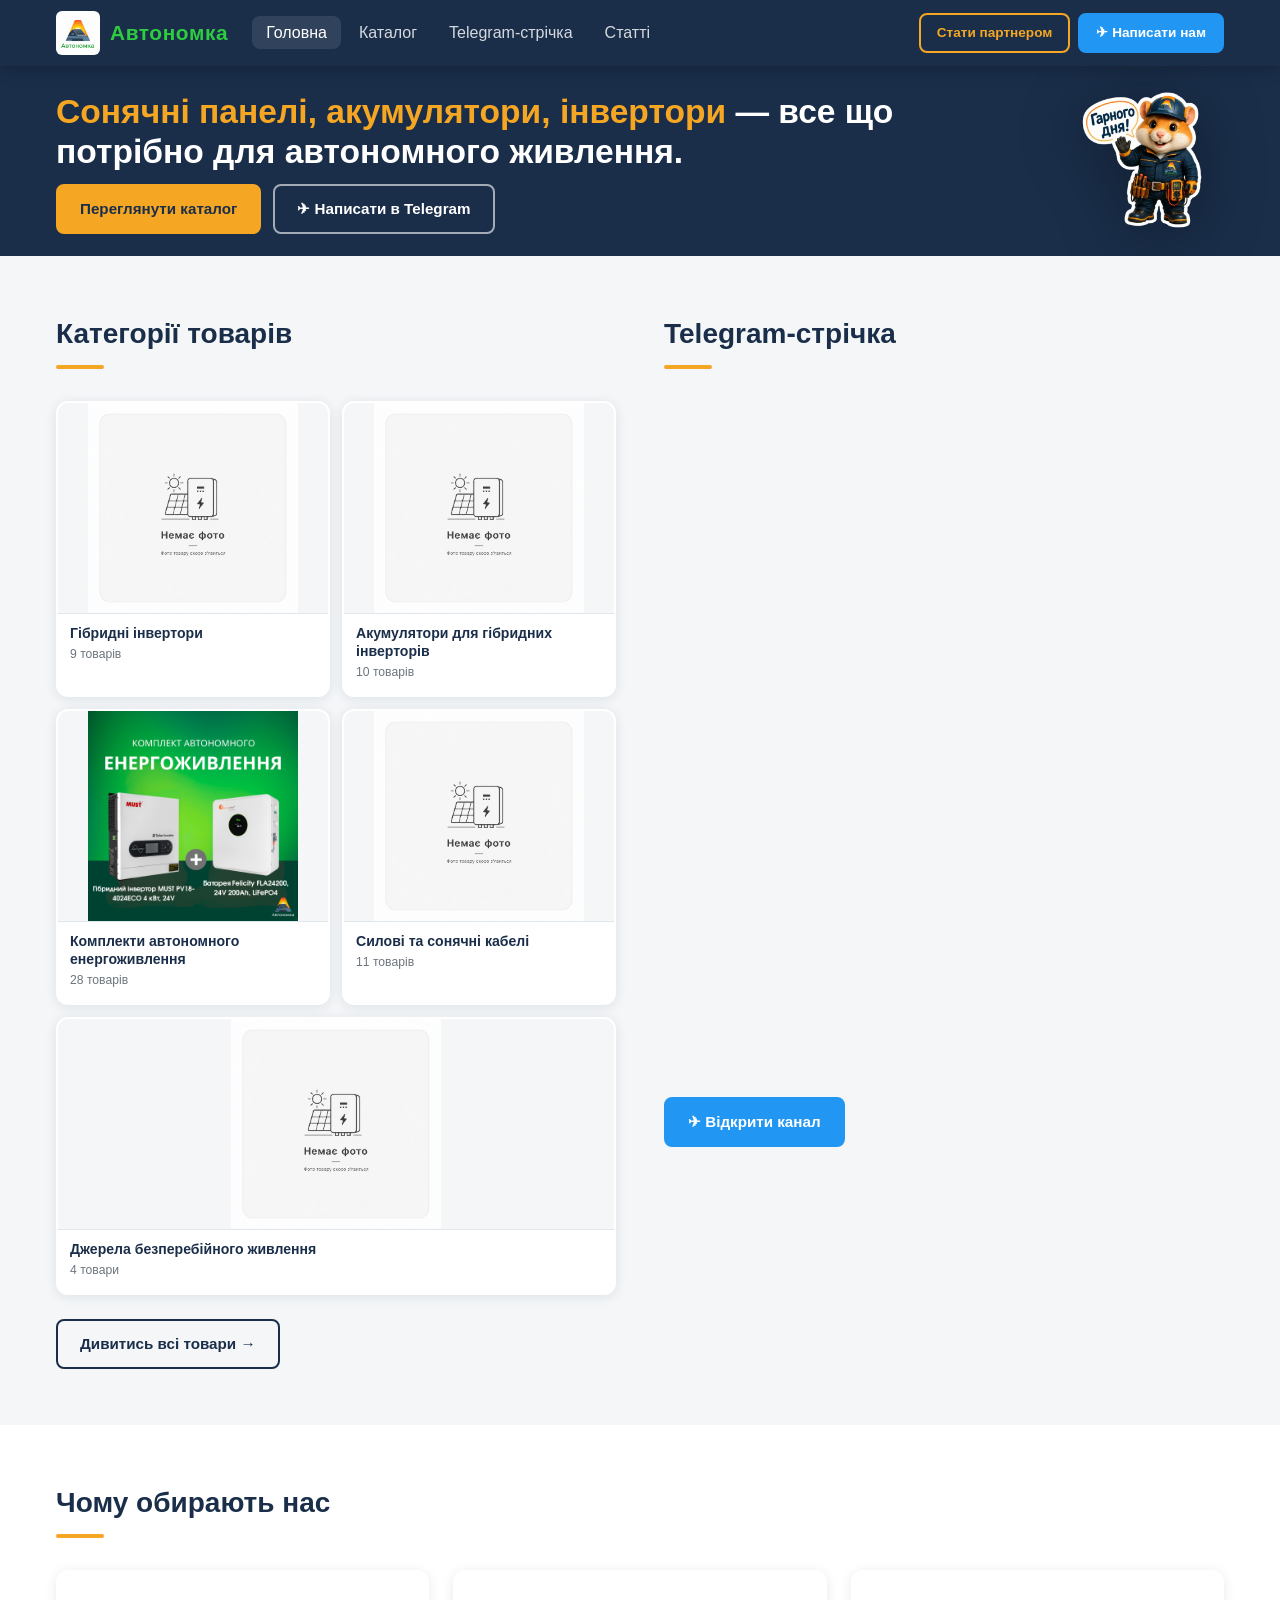
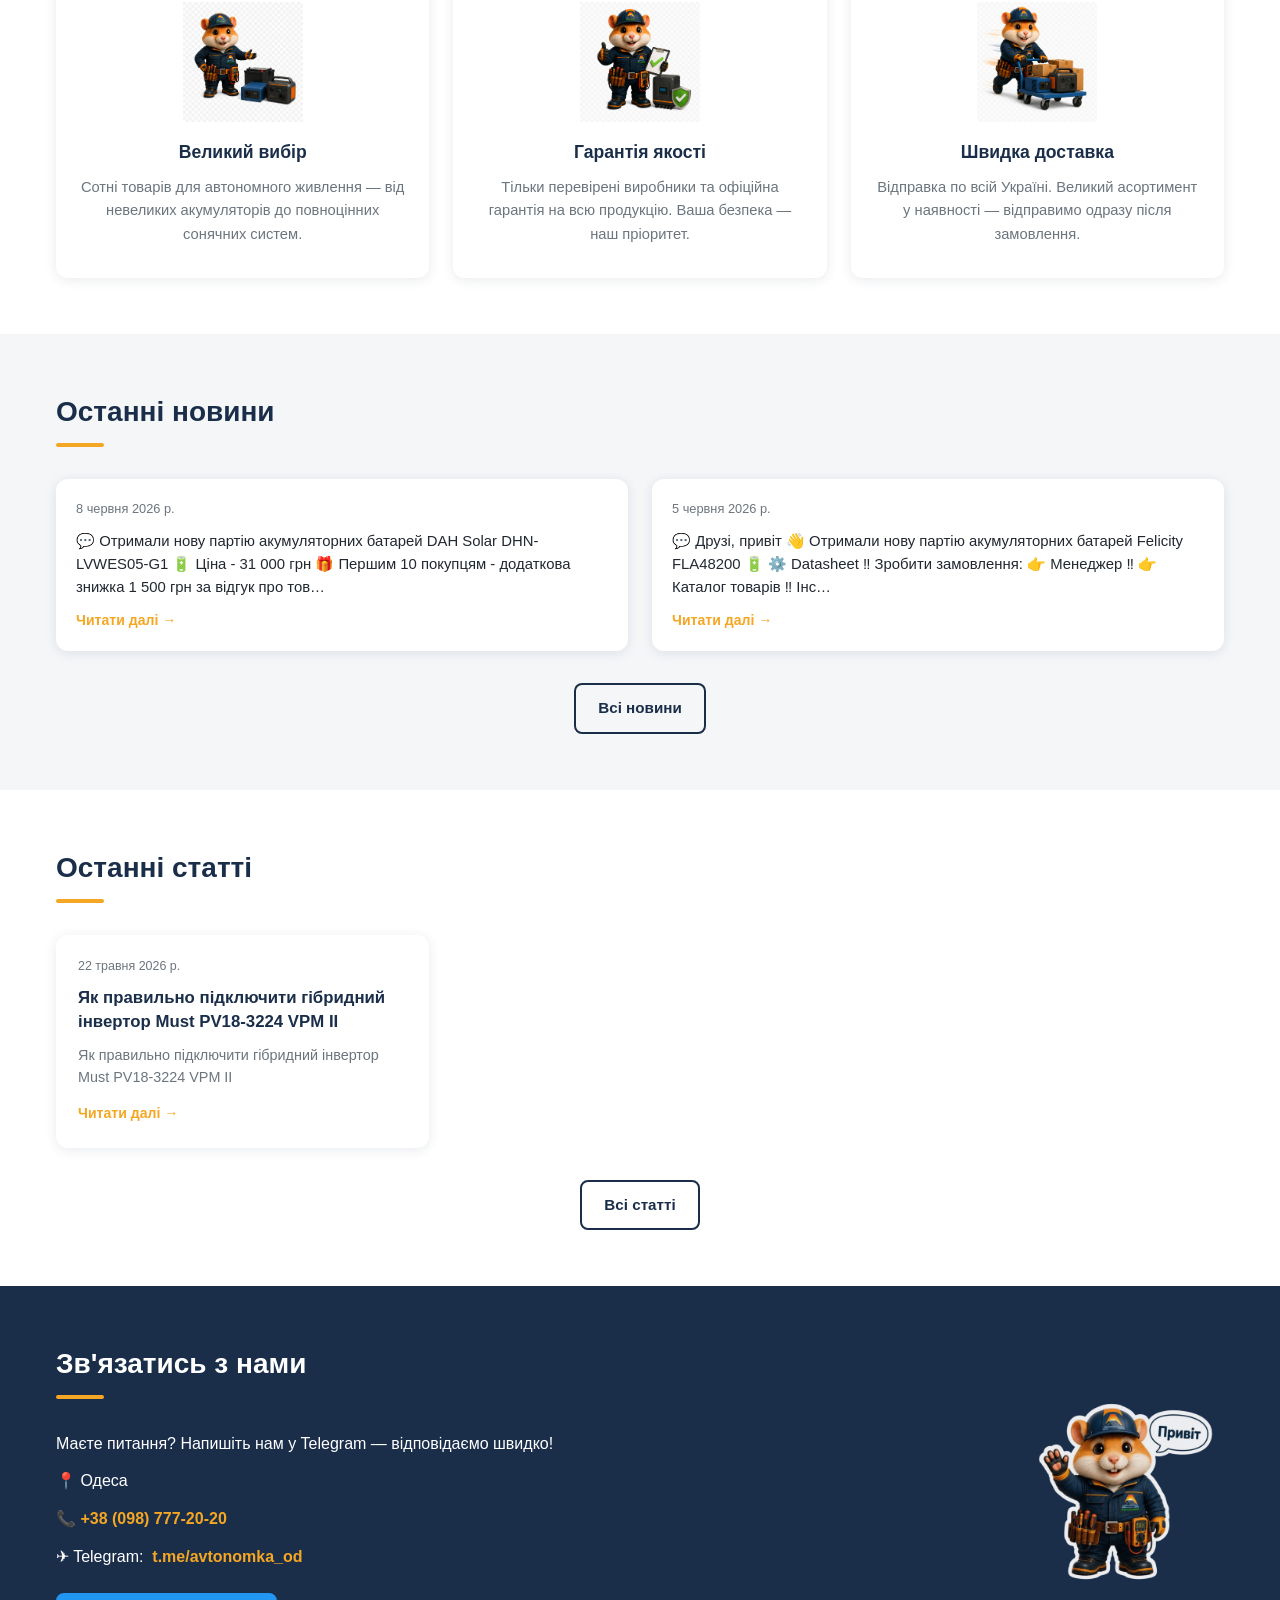
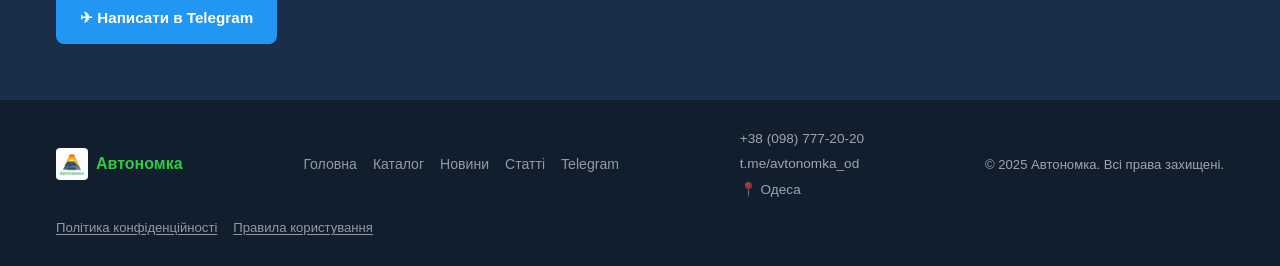
==== commit 253acec8: "feat: show 3 telegram posts in scrollable 680px container Co-Authored-By: Claude Sonnet 4.6 <noreply" ====
--- a/index.html
+++ b/index.html
@@ -275,7 +275,7 @@
         const resp = await fetch('data/telegram_posts.json');
         if (!resp.ok) throw new Error('HTTP ' + resp.status);
         const posts = await resp.json();
-        const post = (Array.isArray(posts) ? posts : [])[0];
+        const post = (Array.isArray(posts) ? posts : [])[0]; // перевірка що є хоч 1
 
         if (!post) {
           feed.innerHTML = '<p class="text-muted" style="padding:12px">Немає публікацій.</p>';
@@ -283,14 +283,20 @@
         }
 
         feed.innerHTML = '';
-        const s = document.createElement('script');
-        s.async = true;
-        s.src = 'https://telegram.org/js/telegram-widget.js?22';
-        s.setAttribute('data-telegram-post', 'avtonomka_od/' + post.id);
-        s.setAttribute('data-width', '100%');
-        s.setAttribute('data-userpic', 'true');
-        s.setAttribute('data-color', '1C93E3');
-        feed.appendChild(s);
+        const all = (Array.isArray(posts) ? posts : []).slice(0, 3);
+        all.forEach(function(p) {
+          const wrap = document.createElement('div');
+          wrap.style.marginBottom = '8px';
+          const s = document.createElement('script');
+          s.async = true;
+          s.src = 'https://telegram.org/js/telegram-widget.js?22';
+          s.setAttribute('data-telegram-post', 'avtonomka_od/' + p.id);
+          s.setAttribute('data-width', '100%');
+          s.setAttribute('data-userpic', 'true');
+          s.setAttribute('data-color', '1C93E3');
+          wrap.appendChild(s);
+          feed.appendChild(wrap);
+        });
       } catch (e) {
         feed.innerHTML = '<p class="text-muted" style="padding:12px">Не вдалося завантажити.</p>';
       }
--- a/assets/css/style.css
+++ b/assets/css/style.css
@@ -320,10 +320,17 @@
 }
 .cat-card:last-child:nth-child(odd) { grid-column: span 2; }
 
-/* Telegram feed — 1 офіційний embed */
+/* Telegram feed — офіційний embed зі скролом */
 .tg-feed {
   width: 100%;
-}
+  height: 680px;
+  overflow-y: auto;
+  scrollbar-width: thin;
+  scrollbar-color: #c4cdd8 transparent;
+}
+.tg-feed::-webkit-scrollbar { width: 5px; }
+.tg-feed::-webkit-scrollbar-track { background: transparent; }
+.tg-feed::-webkit-scrollbar-thumb { background: #c4cdd8; border-radius: 4px; }
 .tg-feed iframe {
   width: 100% !important;
   border-radius: 12px;
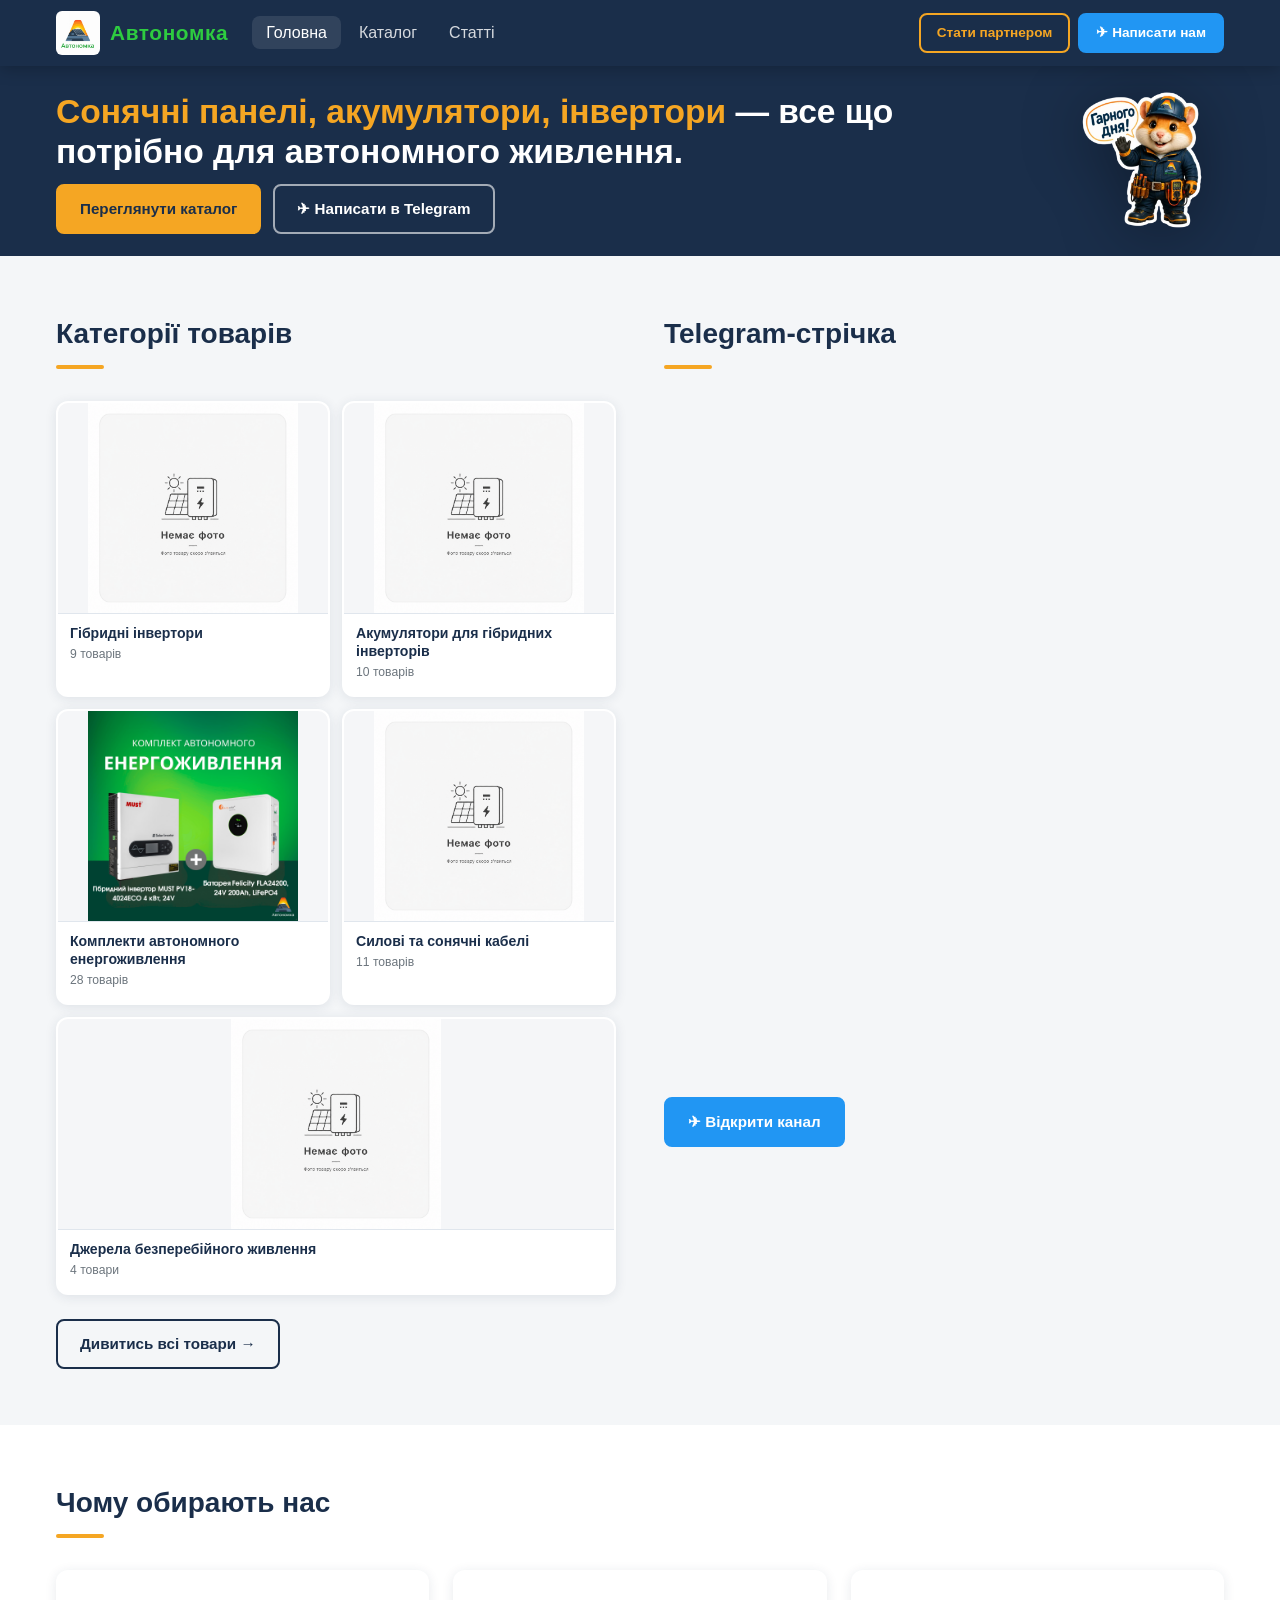
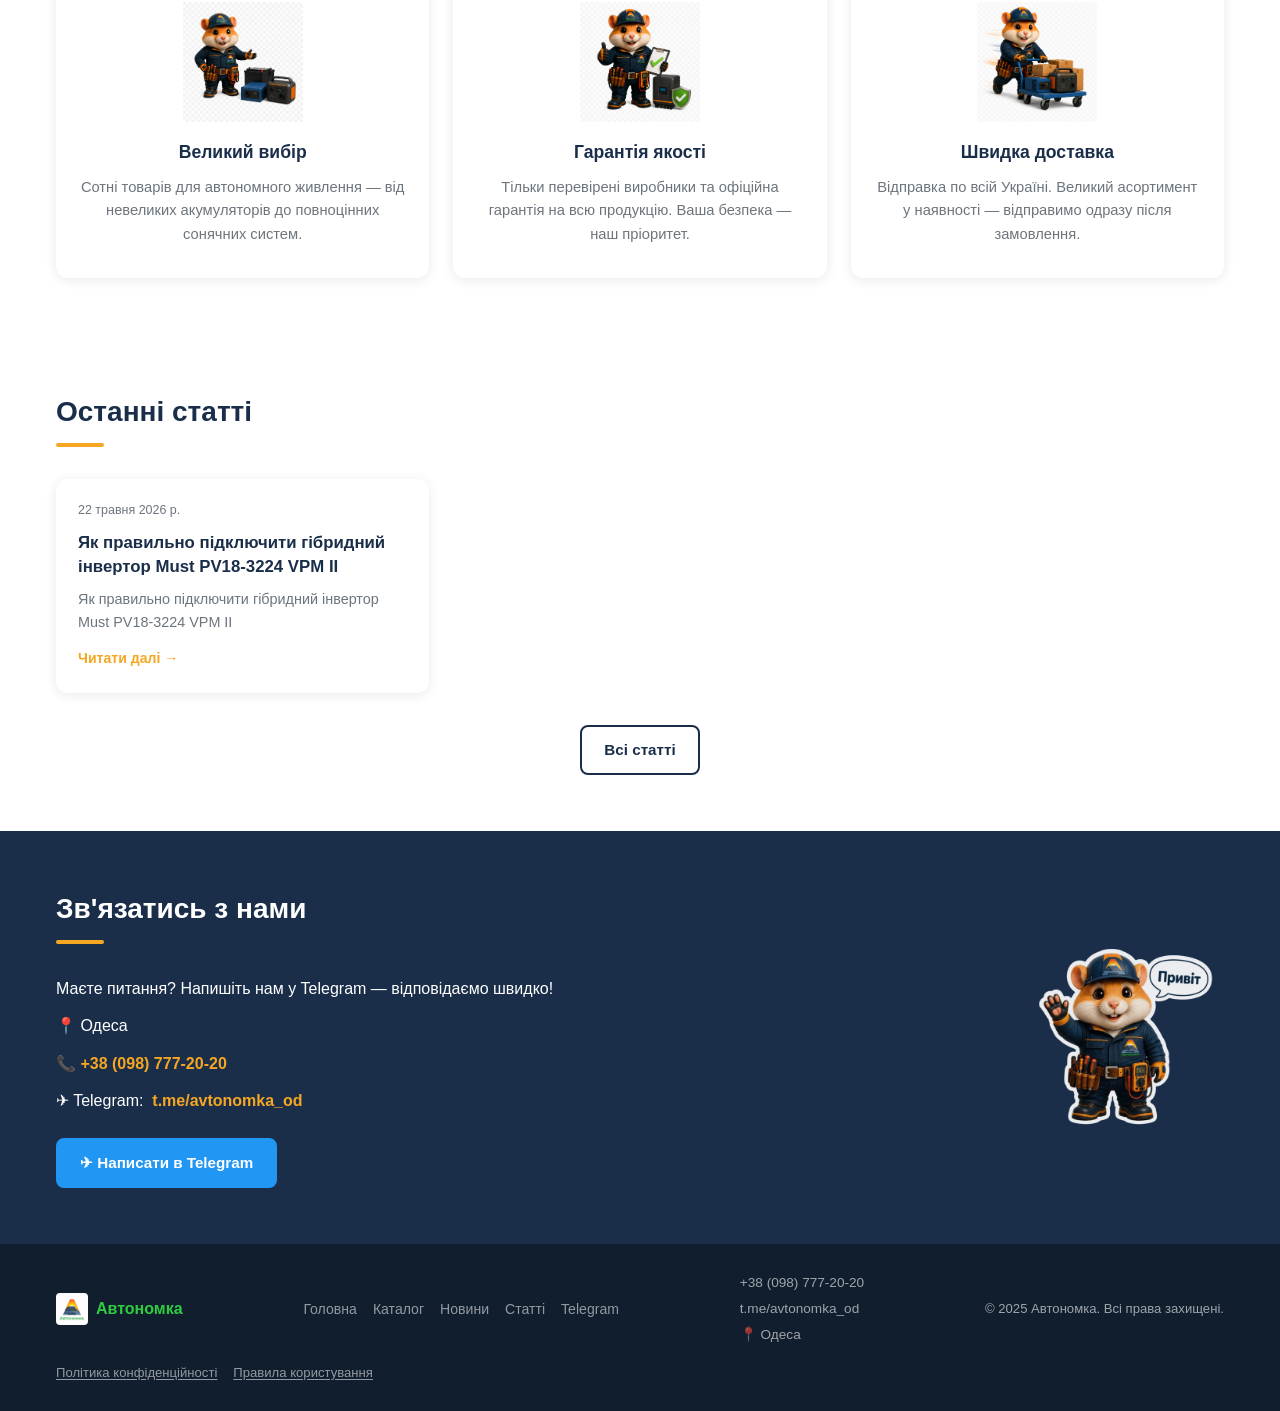
==== commit 3b01d9bf: "feat: remove latest news section and telegram link from header nav Co-Authored-By: Claude Sonnet 4.6" ====
--- a/index.html
+++ b/index.html
@@ -27,7 +27,6 @@
           <ul>
             <li><a href="index.html">Головна</a></li>
             <li><a href="catalog.html">Каталог</a></li>
-            <li><a href="https://t.me/avtonomka_od" target="_blank" rel="noopener">Telegram-стрічка</a></li>
             <li><a href="articles.html">Статті</a></li>
           </ul>
         </nav>
@@ -175,21 +174,6 @@
       </div>
     </section>
 
-    <!-- ======= ОСТАННІ НОВИНИ ======= -->
-    <section class="section">
-      <div class="container">
-        <h2 class="section-title">Останні новини</h2>
-        <div id="home-blog-grid" class="blog-grid">
-          <div class="loading-state" style="grid-column:1/-1">
-            <div class="spinner"></div>
-            <span>Завантаження новин…</span>
-          </div>
-        </div>
-        <div style="text-align:center;margin-top:32px">
-          <a href="blog.html" class="btn btn-outline">Всі новини</a>
-        </div>
-      </div>
-    </section>
 
     <!-- ======= ОСТАННІ СТАТТІ ======= -->
     <section class="section" style="background:var(--color-white)">
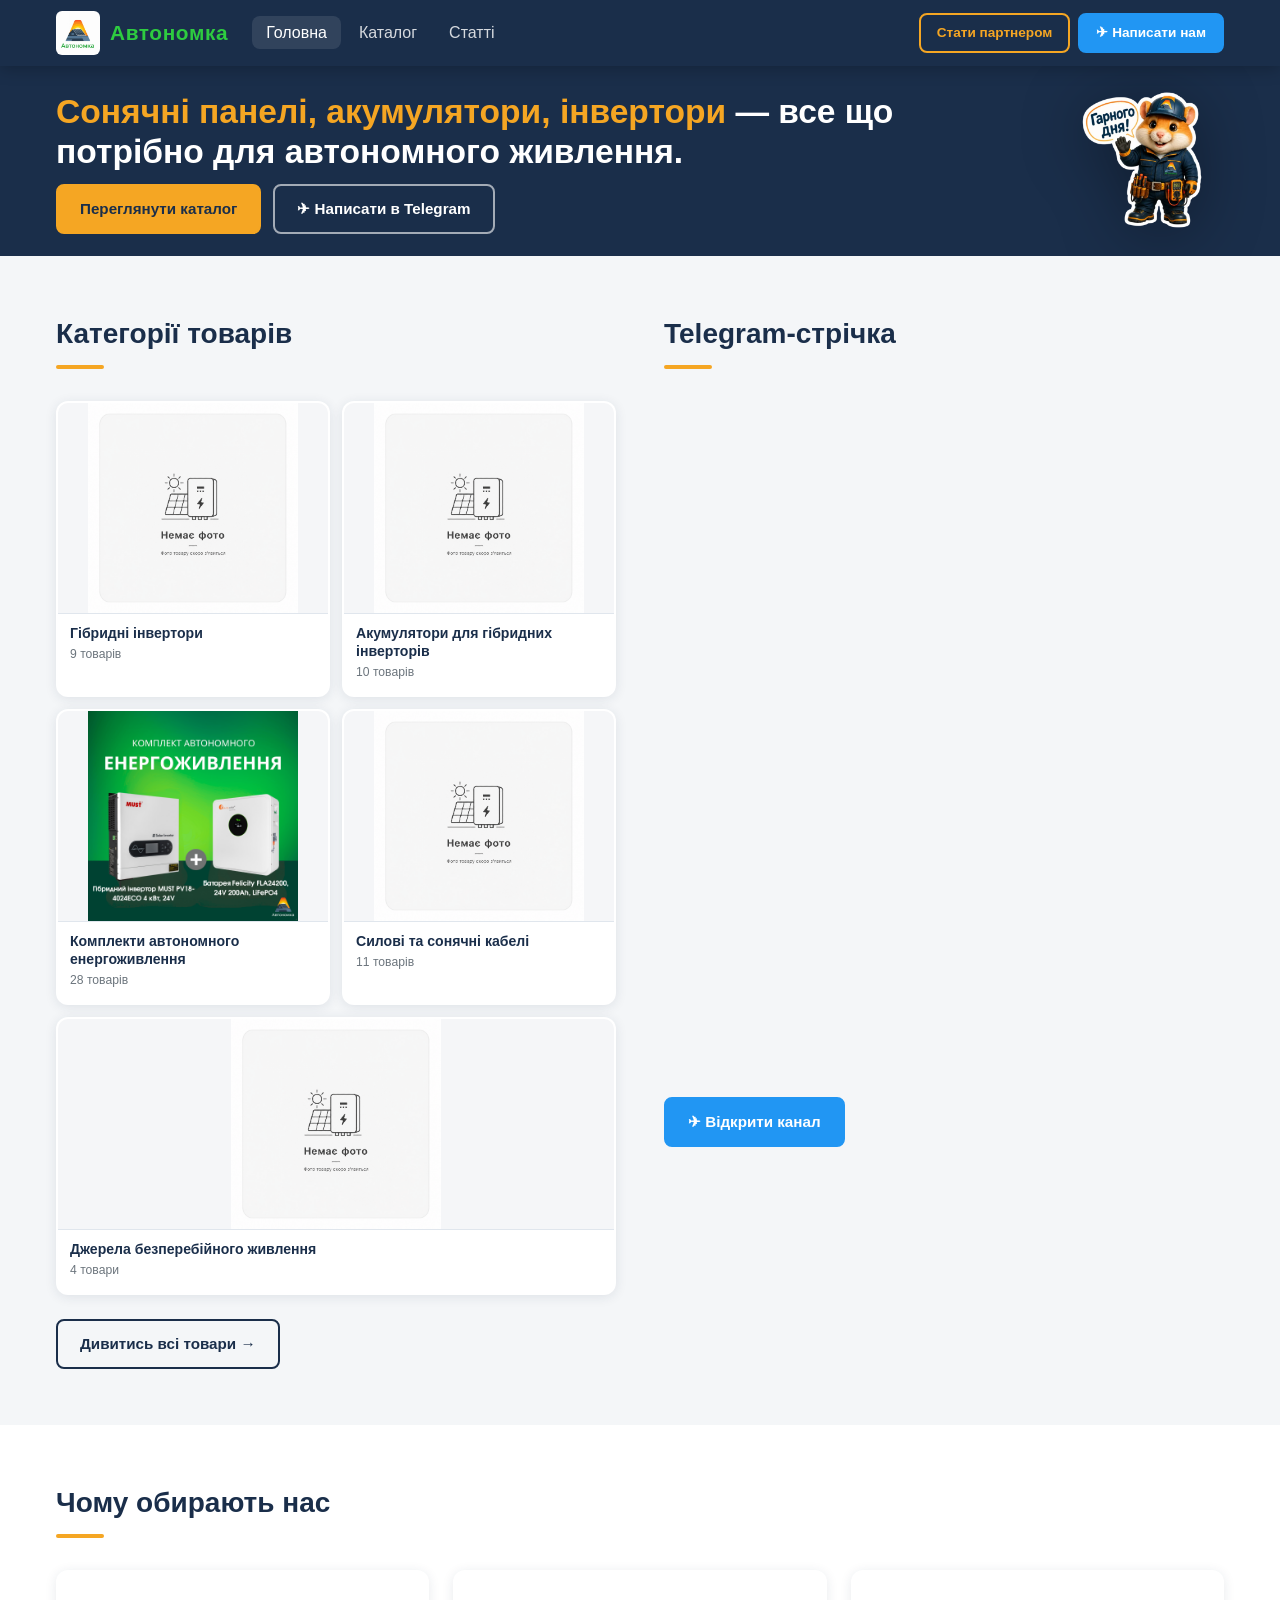
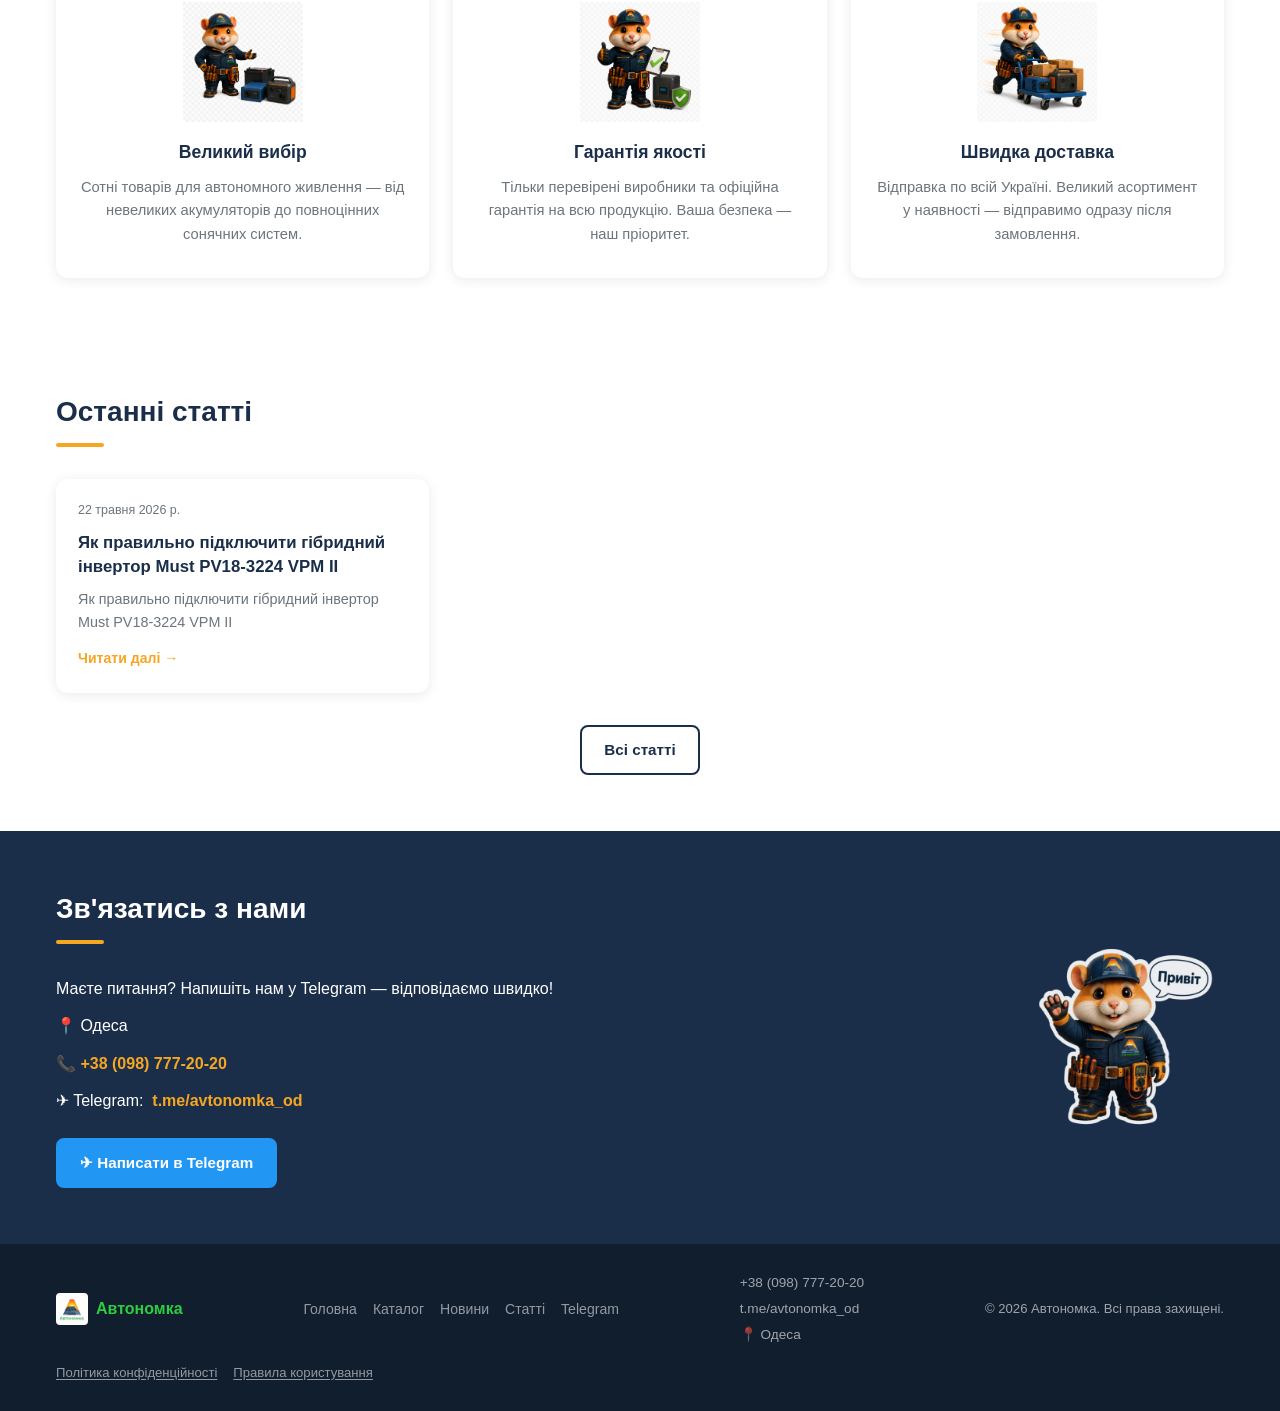
==== commit a7a89df1: "fix: update footer year to 2026, remove Telegram nav link from non-home pages Co-Authored-By: Claude" ====
--- a/index.html
+++ b/index.html
@@ -241,7 +241,7 @@
           <a href="https://t.me/avtonomka_od" target="_blank" rel="noopener">t.me/avtonomka_od</a>
           <span>📍 Одеса</span>
         </div>
-        <p class="footer-copy">&copy; 2025 Автономка. Всі права захищені.</p>
+        <p class="footer-copy">&copy; 2026 Автономка. Всі права захищені.</p>
         <div class="footer-legal">
           <a href="privacy.html">Політика конфіденційності</a>
           <a href="terms.html">Правила користування</a>
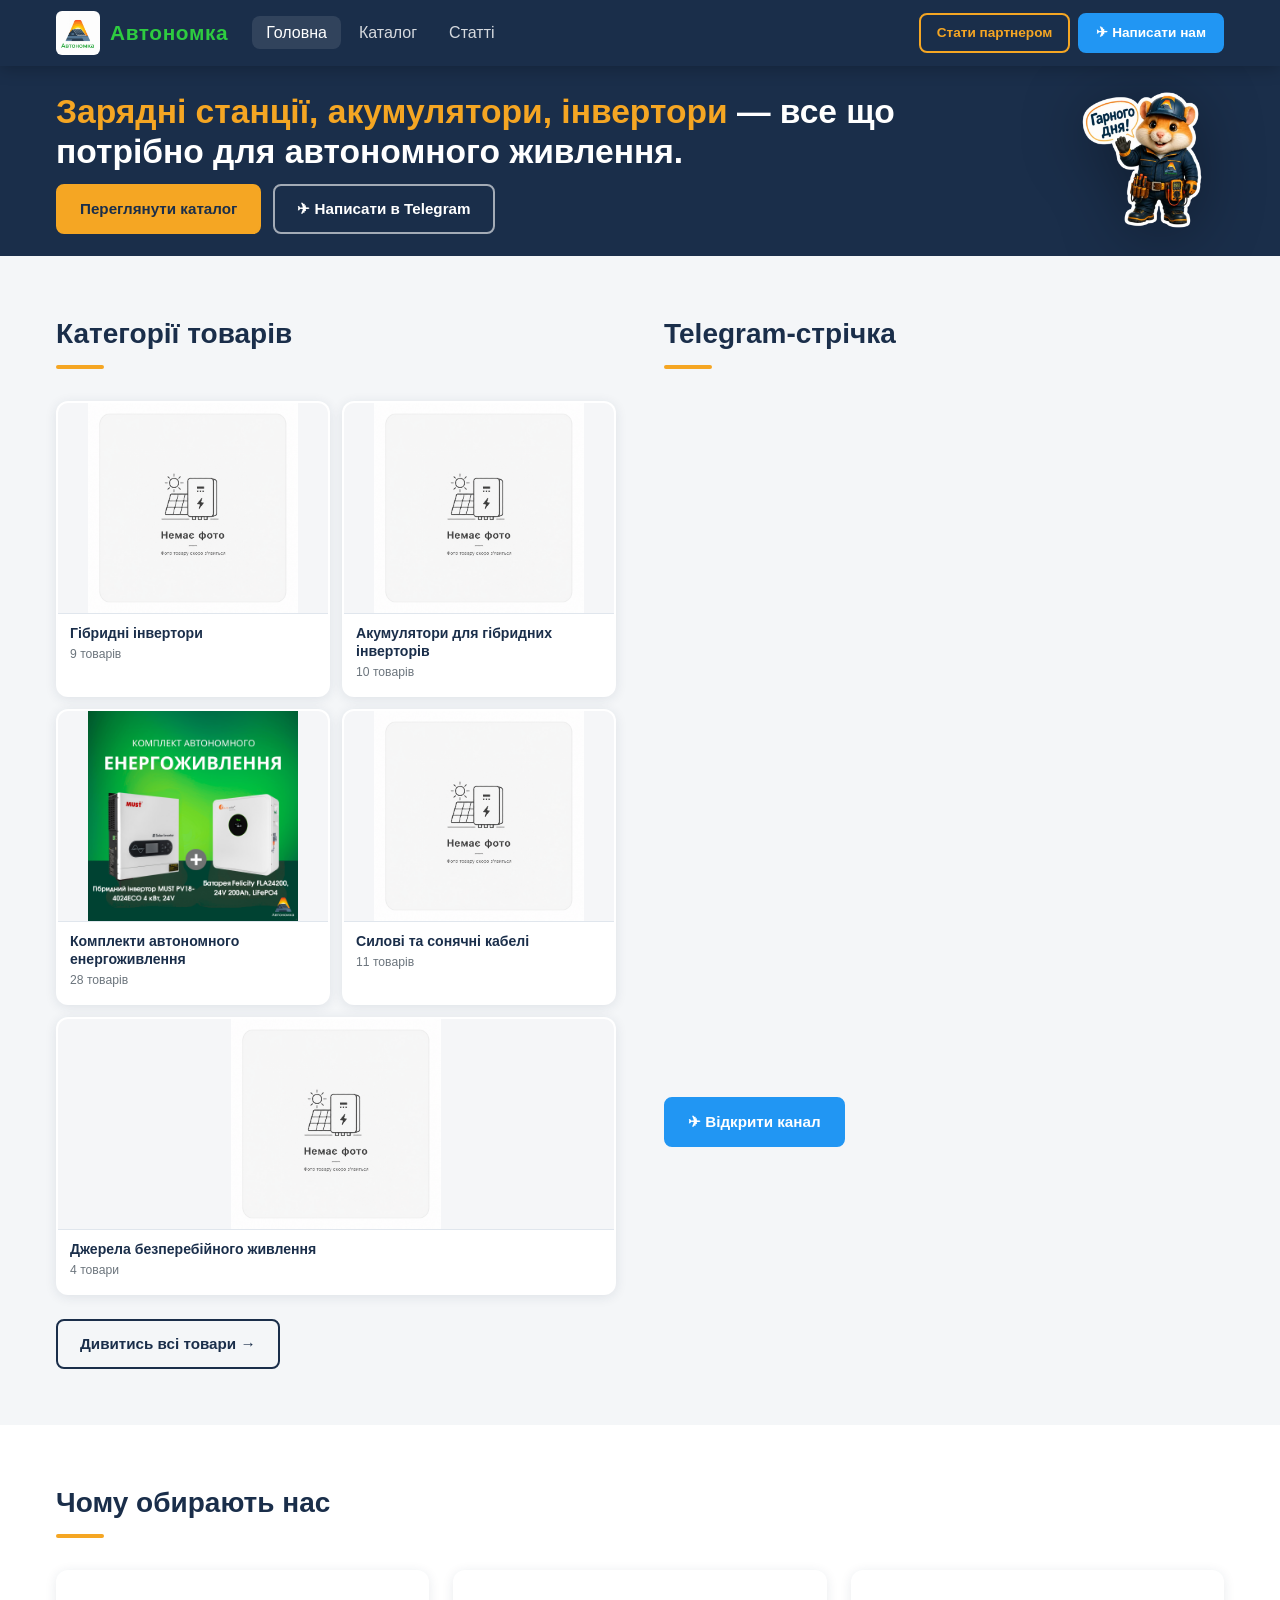
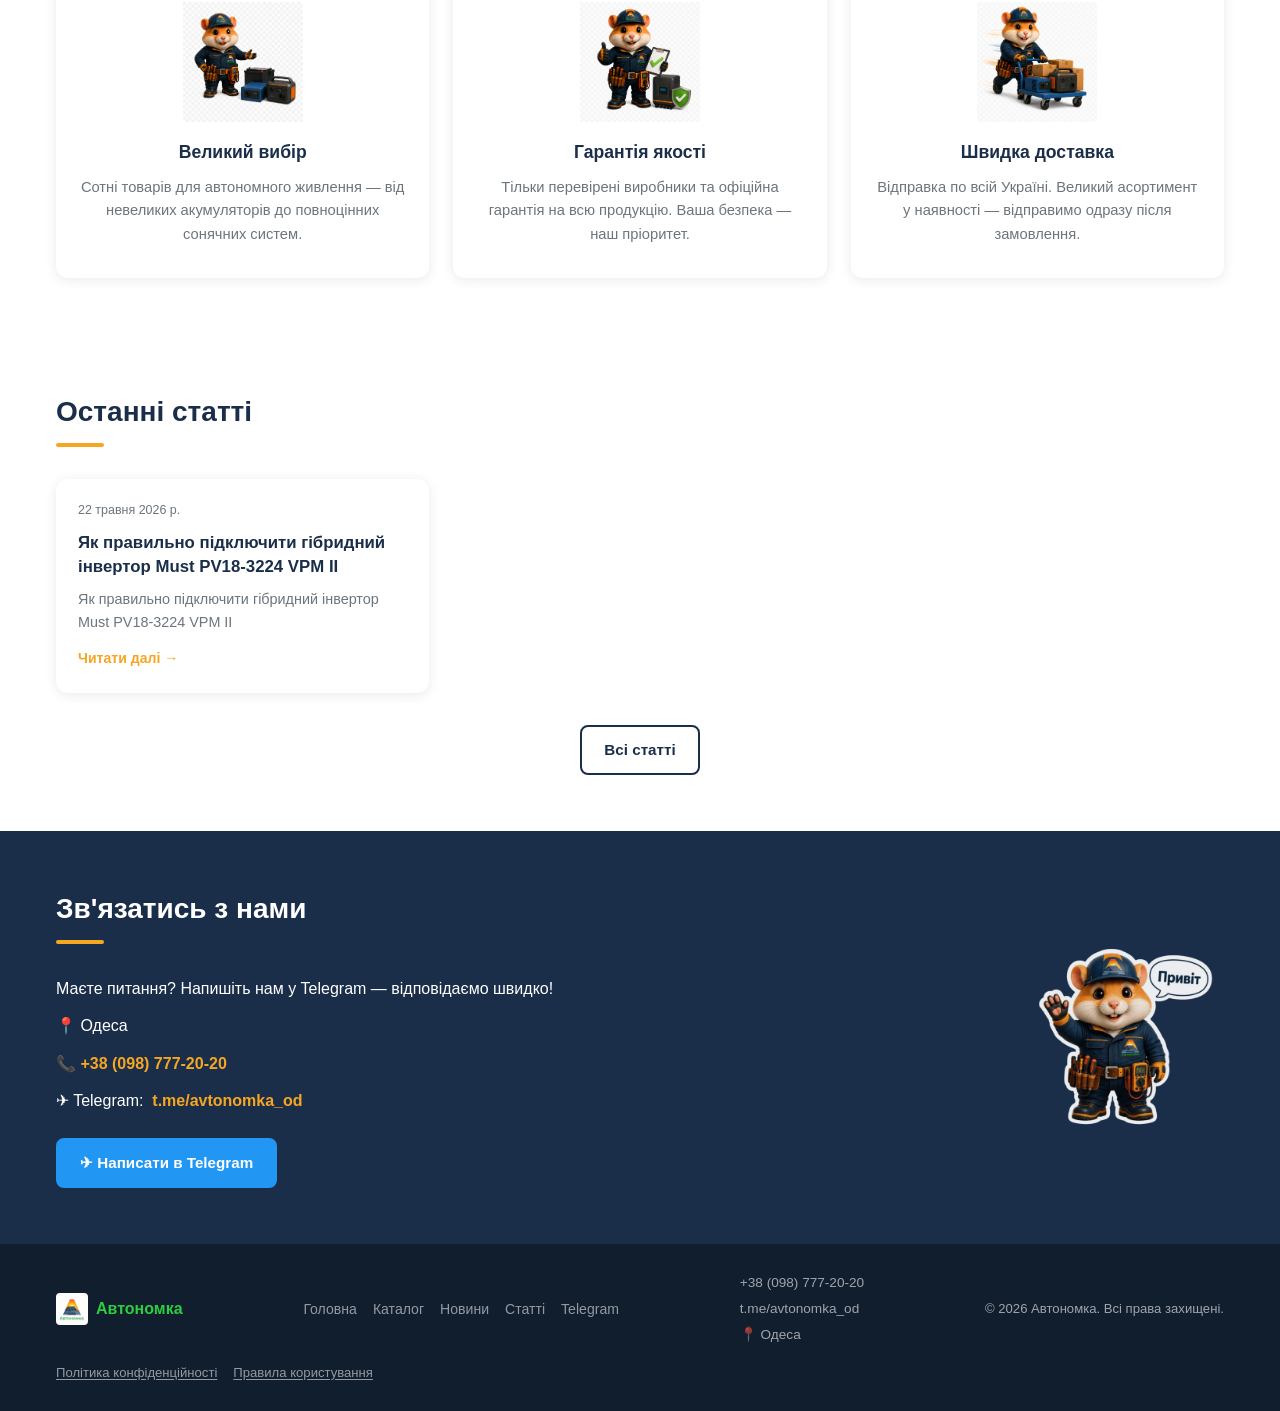
==== commit 46e9f52f: "fix: replace 'Сонячні панелі' with 'Зарядні станції' in h1" ====
--- a/index.html
+++ b/index.html
@@ -53,7 +53,7 @@
         <div class="hero-inner">
           <div class="hero-content">
             <h1> <span>
-              Сонячні панелі, акумулятори, інвертори </span> — все що потрібно для автономного живлення.</h1>
+              Зарядні станції, акумулятори, інвертори </span> — все що потрібно для автономного живлення.</h1>
             <div class="hero-actions">
               <a href="catalog.html" class="btn btn-primary">Переглянути каталог</a>
               <a href="https://t.me/avtonomka_od" target="_blank" rel="noopener" class="btn btn-outline-light">✈ Написати в Telegram</a>
@@ -135,7 +135,7 @@
                 <span>Завантаження…</span>
               </div>
             </div>
-            <div style="margin-top:16px">
+            <div class="tg-feed-cta" style="margin-top:16px">
               <a href="https://t.me/avtonomka_od" target="_blank" rel="noopener" class="btn btn-tg">✈ Відкрити канал</a>
             </div>
           </div>
@@ -179,7 +179,7 @@
     <section class="section" style="background:var(--color-white)">
       <div class="container">
         <h2 class="section-title">Останні статті</h2>
-        <div id="home-articles-grid" class="articles-grid" style="grid-template-columns:repeat(3,1fr)">
+        <div id="home-articles-grid" class="articles-grid">
           <div class="loading-state" style="grid-column:1/-1">
             <div class="spinner"></div>
             <span>Завантаження статей…</span>
--- a/assets/css/style.css
+++ b/assets/css/style.css
@@ -1376,7 +1376,40 @@
   .section { padding: 40px 0; }
   .section-title { font-size: 1.4rem; }
 
-  .footer-inner { flex-direction: column; align-items: flex-start; gap: 12px; }
+  /* Hero: hide hamster */
+  .hero-mascot { display: none; }
+
+  /* TG feed: center "Відкрити канал" */
+  .tg-feed-cta { text-align: center; }
+
+  /* Why us: hide hamster icons */
+  .why-card__icon { display: none; }
+
+  /* Articles: horizontal card layout (wider, less tall) */
+  .article-card {
+    display: grid;
+    grid-template-columns: 100px 1fr;
+    grid-template-rows: 1fr auto;
+  }
+  .article-card__img { grid-column: 1; grid-row: 1 / 3; min-height: 100px; }
+  .article-card__img img { height: 100%; object-fit: cover; }
+  .article-card__img--placeholder { height: 100%; min-height: 100px; }
+  .article-card__body { grid-column: 2; grid-row: 1; padding: 12px 14px 6px; }
+  .article-card__summary { display: none; }
+  .article-card__footer { grid-column: 2; grid-row: 2; padding: 0 14px 12px; }
+
+  /* Contacts: hide hamster, center yellow stripe */
+  .contacts-mascot { display: none; }
+  .contacts-section .section-title::after { margin: 8px auto 0; }
+
+  /* Contacts: hide Telegram button */
+  .contacts-content > .btn-tg { display: none; }
+
+  /* Footer: center everything */
+  .footer-inner { flex-direction: column; align-items: center; gap: 12px; text-align: center; }
+  .footer-links { justify-content: center; flex-wrap: wrap; }
+  .footer-contacts { align-items: center; }
+  .footer-legal { justify-content: center; }
 }
 
 @media (max-width: 480px) {
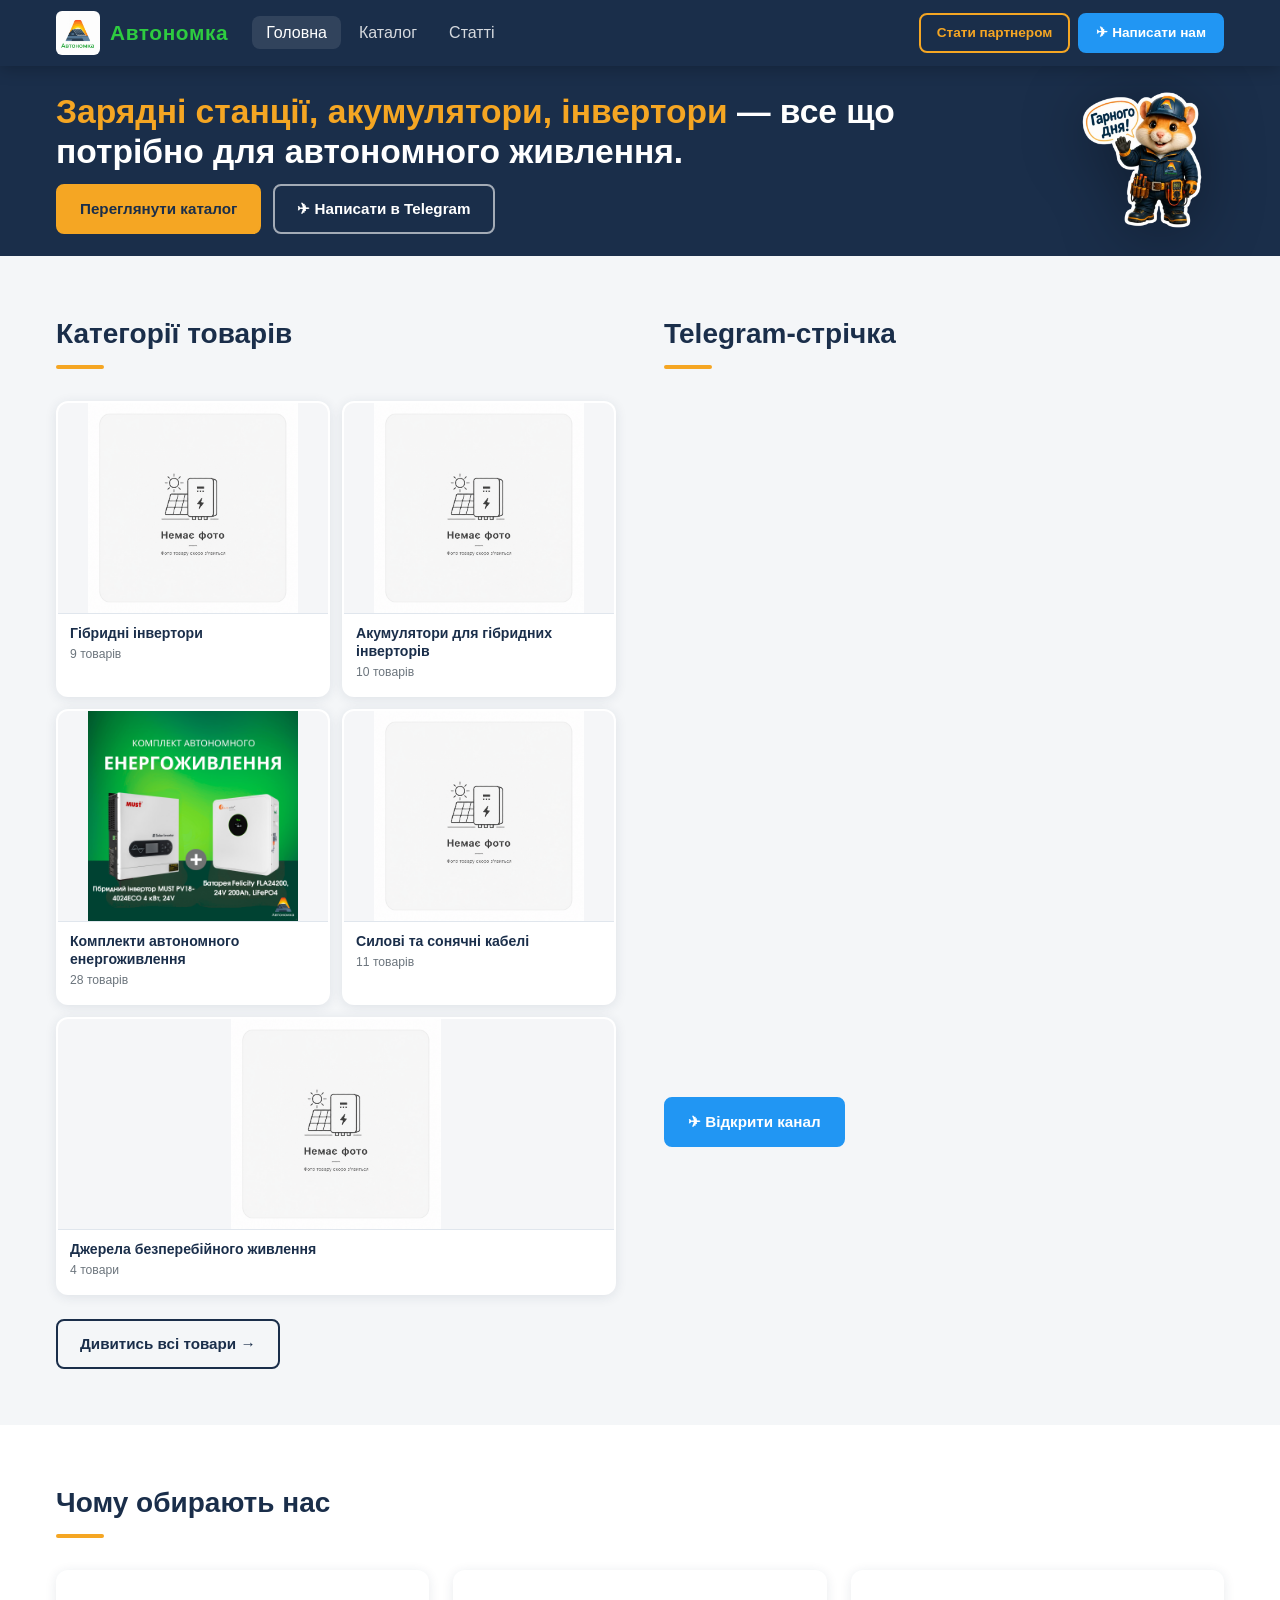
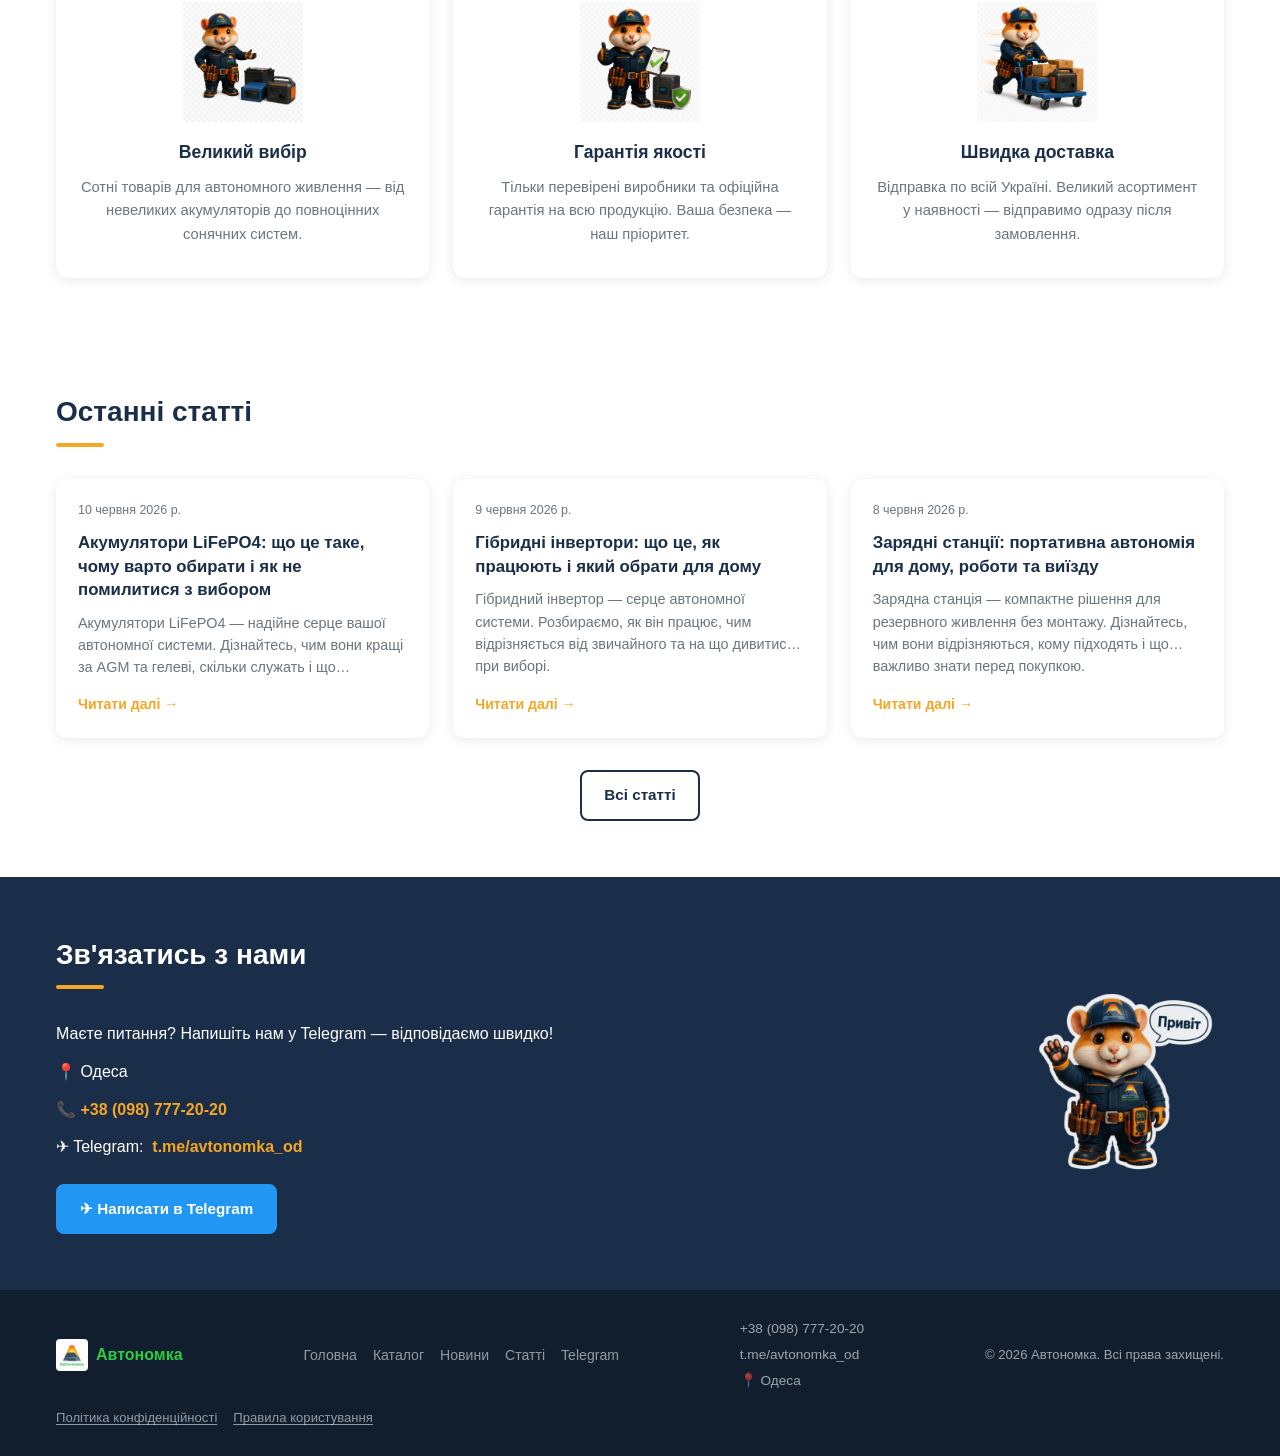
==== commit a27330d4: "feat: new articles, simplified category filter, clickable product titles, 15 TG posts" ====
--- a/index.html
+++ b/index.html
@@ -267,7 +267,7 @@
         }
 
         feed.innerHTML = '';
-        const all = (Array.isArray(posts) ? posts : []).slice(0, 3);
+        const all = (Array.isArray(posts) ? posts : []).slice(0, 15);
         all.forEach(function(p) {
           const wrap = document.createElement('div');
           wrap.style.marginBottom = '8px';
